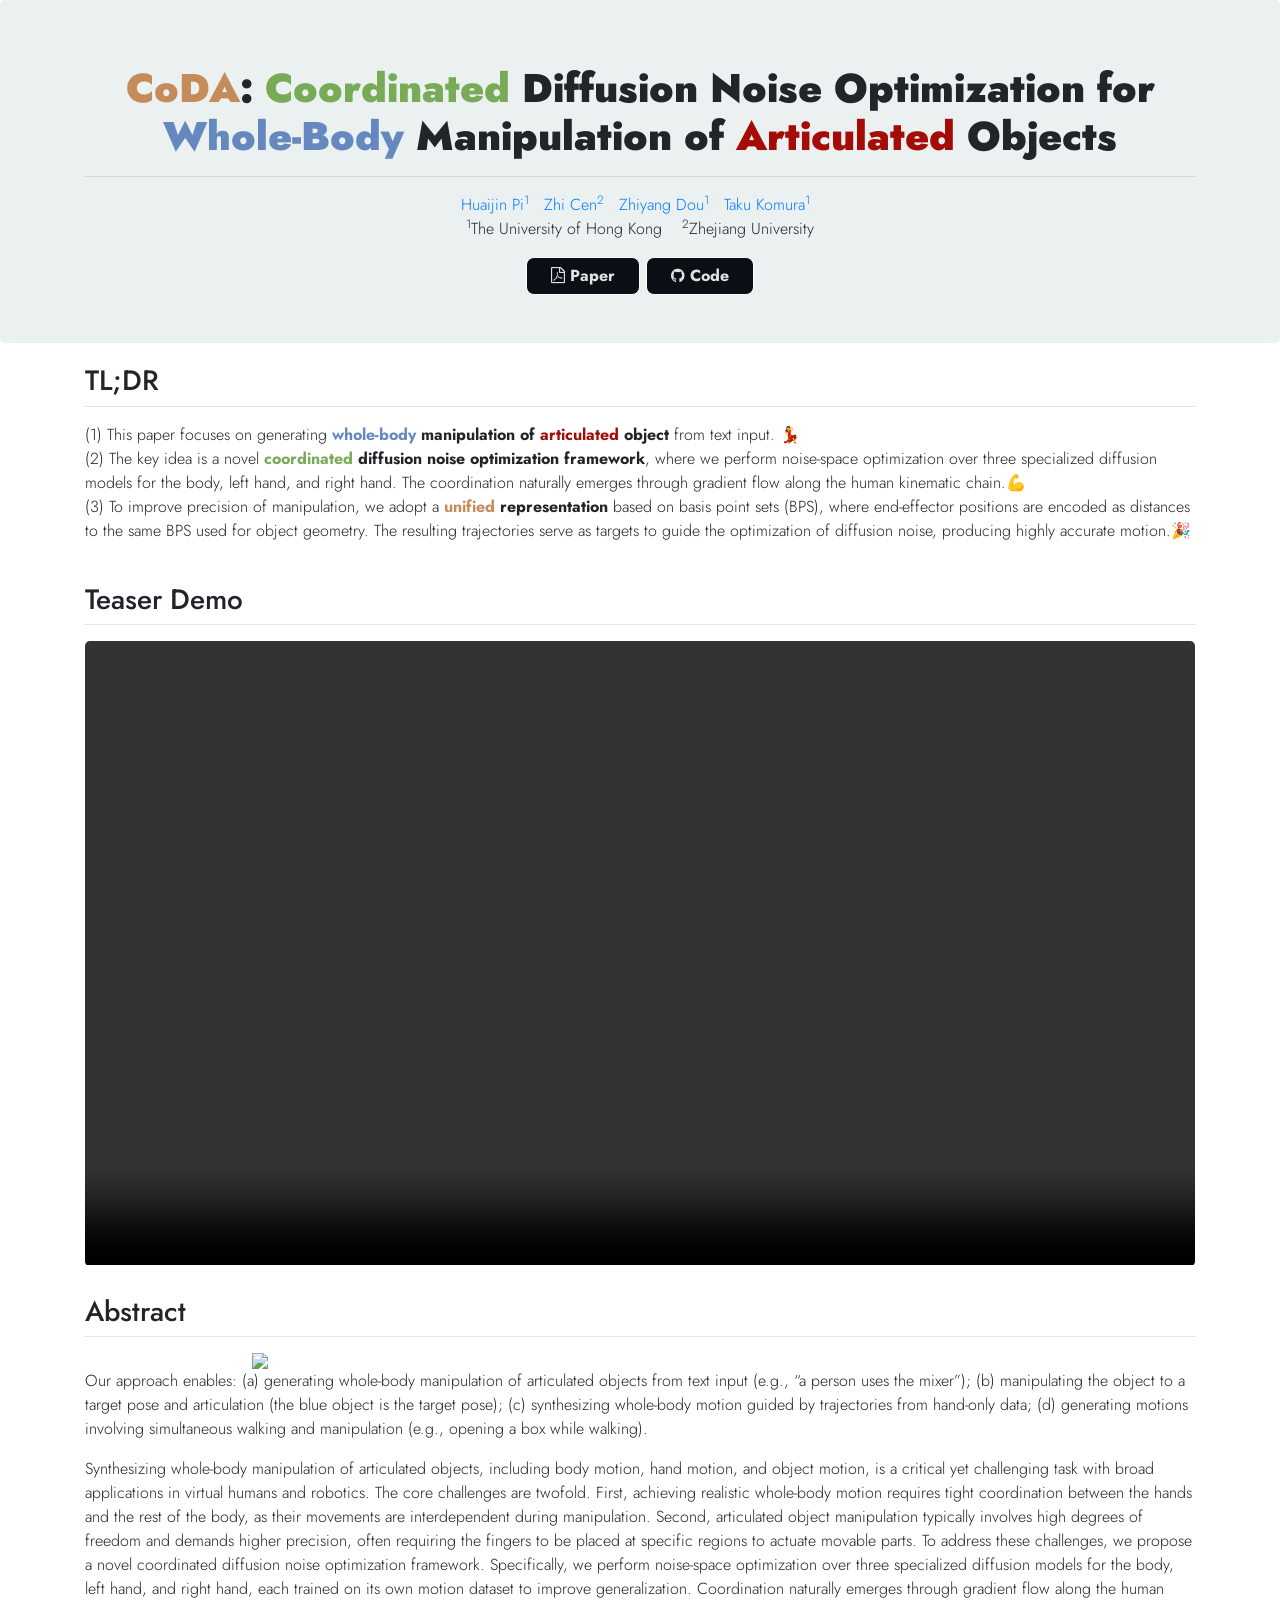
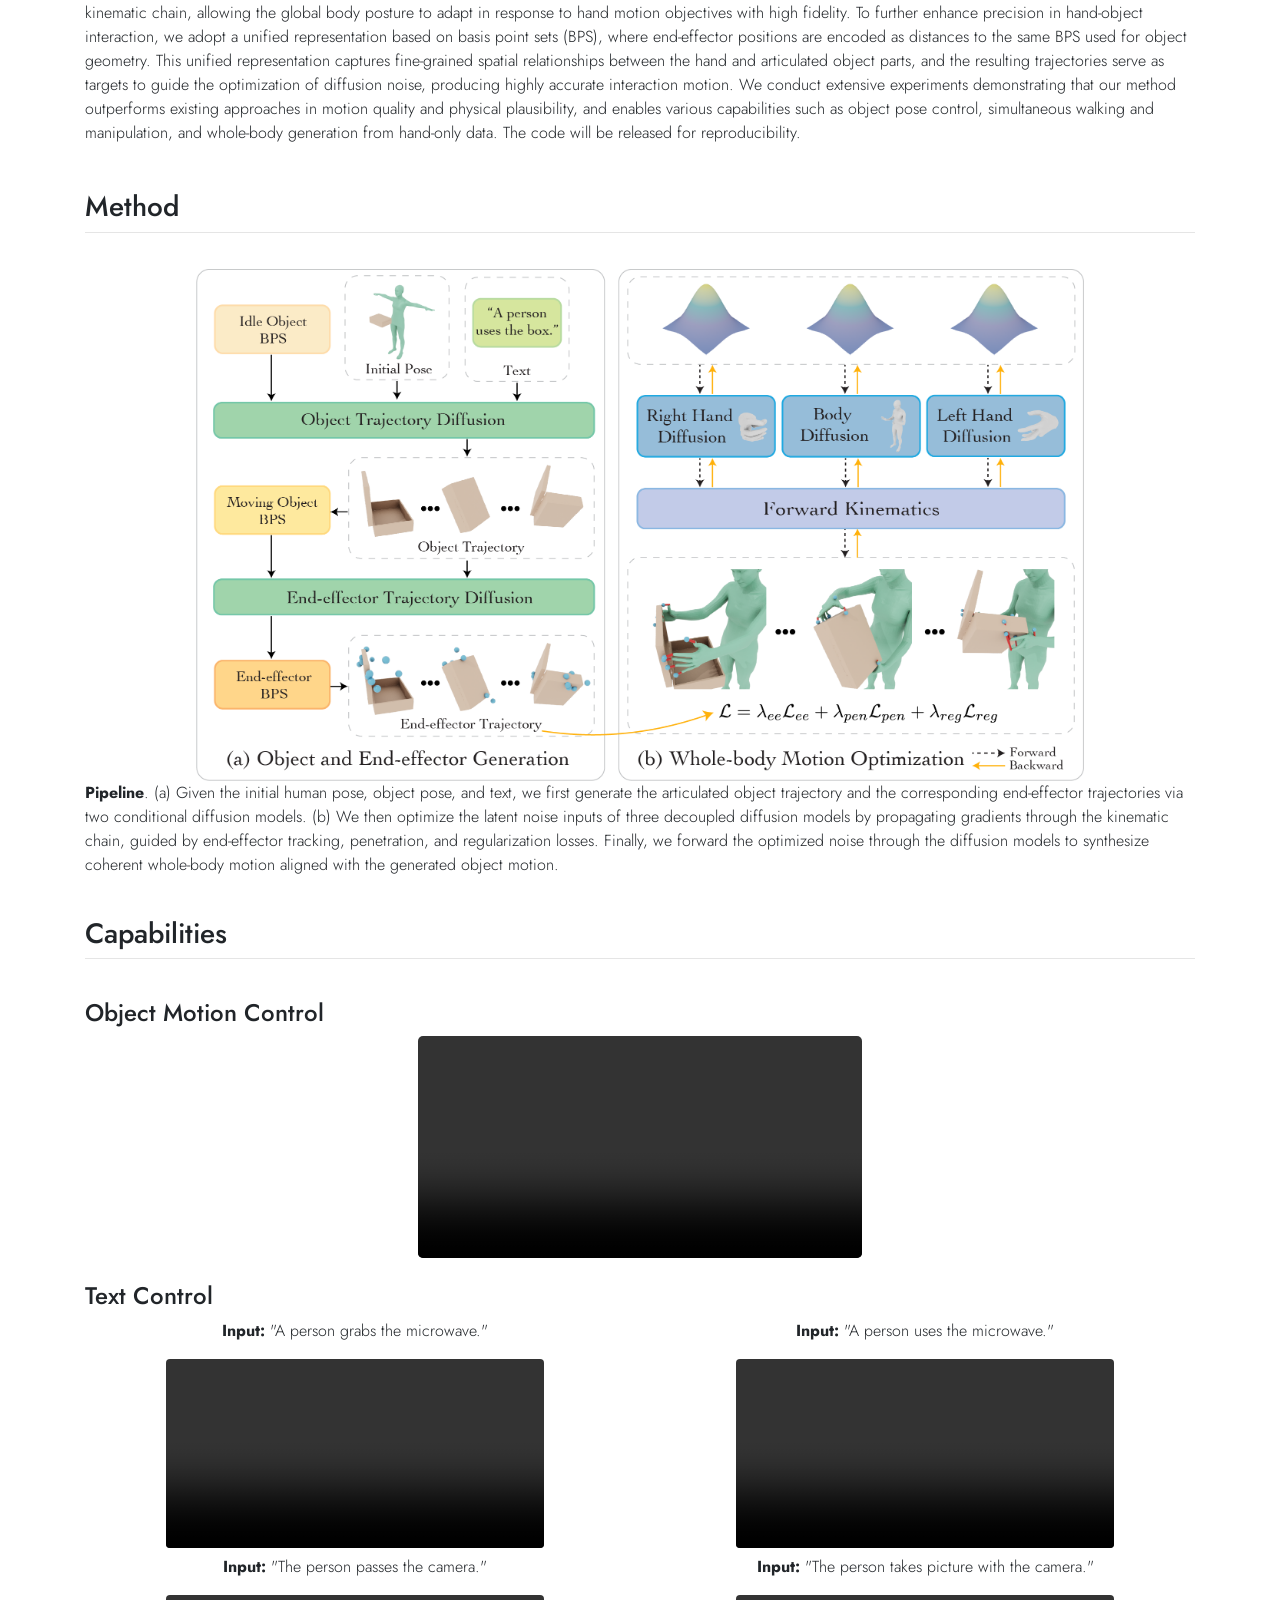
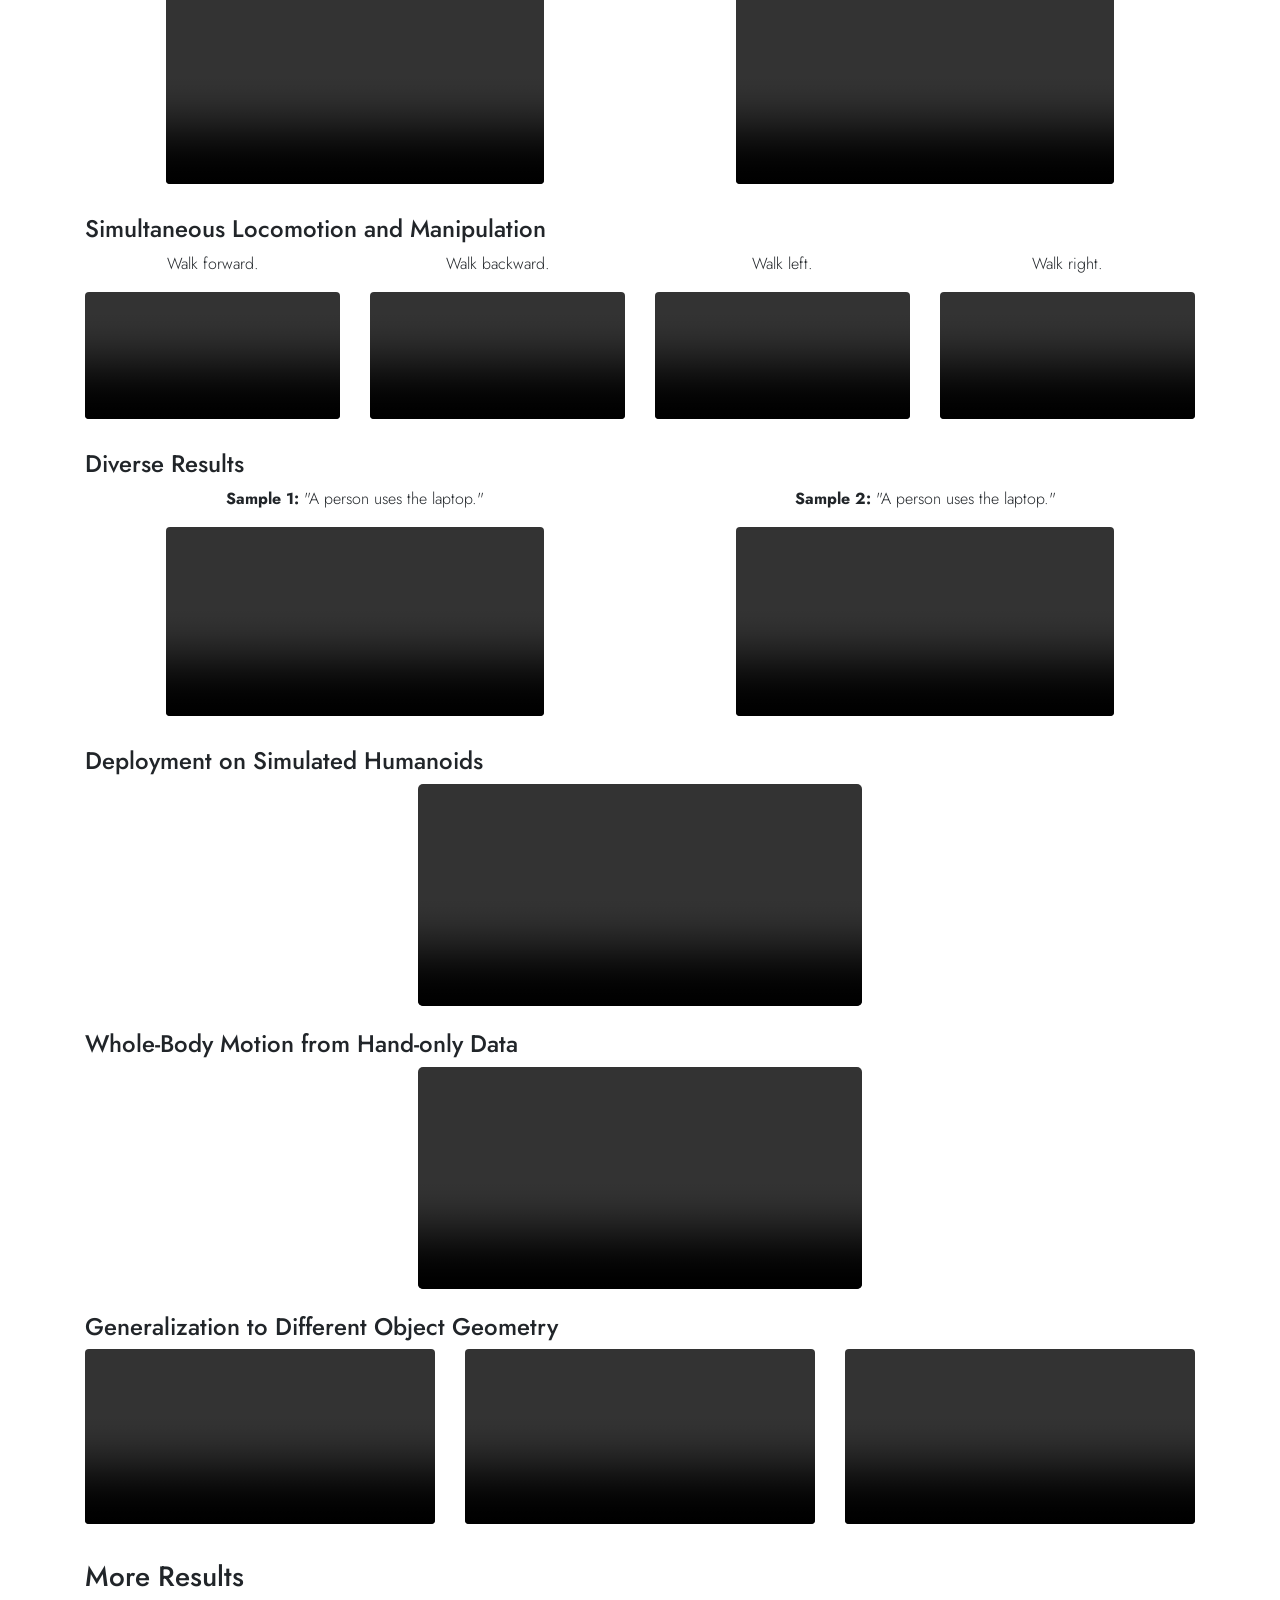
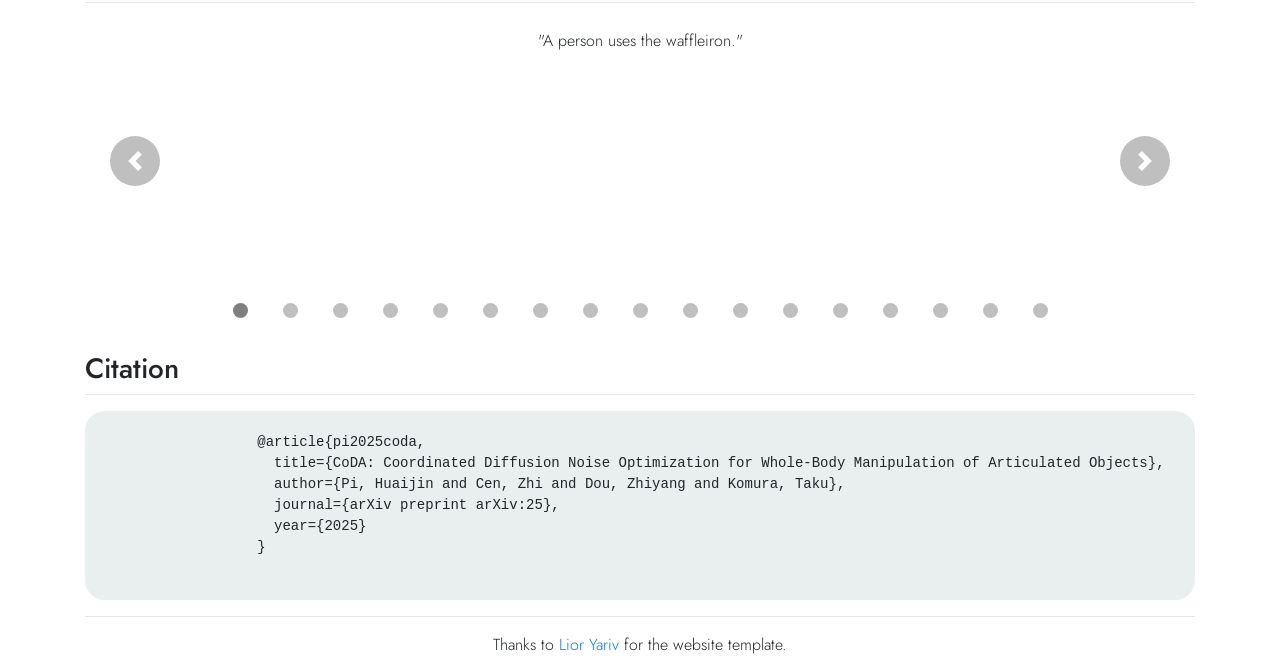
==== page/CoDA/index.html @ 2f81bd53 "update coda" ====
<!DOCTYPE html>

<html lang="en">

<head>
    <meta content="CoDA" name="title" />
    <meta content="This paper generates whole-body manipulation of articulated objects."
        name="description" />
    <meta content="text/html; charset=utf-8" http-equiv="Content-Type" />
    <meta content="English" name="language" />
    <meta content="Huaijin Pi" name="author" />
    <title>CoDA</title>
    <!-- Bootstrap -->
    <!-- <script src="js/video_comparison.js"></script> -->
    <script src="js/jquery-3.4.1.min.js"></script>
    <script src="js/bootstrap-4.4.1.js"></script>

    <link href="css/bootstrap-4.4.1.css" rel="stylesheet" />
    <link href="https://cdn.jsdelivr.net/gh/jpswalsh/academicons@1/css/academicons.min.css" rel="stylesheet" />
    <link href="https://cdnjs.cloudflare.com/ajax/libs/font-awesome/4.7.0/css/font-awesome.min.css" rel="stylesheet">
    <link href="https://fonts.googleapis.com/css2?family=Jost:wght@300;400;500;700;800;900&amp;display=swap"
        rel="stylesheet" />
    <link href="https://cdn.jsdelivr.net/npm/katex@0.13.18/dist/katex.min.css" rel="stylesheet" />
    <!-- <link href="img/favicon.svg" rel="icon" sizes="any" type="image/svg+xml" /> -->

    <script src="https://cdn.jsdelivr.net/npm/katex@0.13.18/dist/katex.min.js"></script>
    <script src="https://cdn.jsdelivr.net/npm/katex@0.13.18/dist/contrib/auto-render.min.js"></script>

    <style>
        code {
            white-space: pre-wrap;
        }

        body {
            font-family: 'Jost';
        }

        b {
            font-weight: black;
        }

        strong {
            font-weight: bold;
        }

        section>h5 {
            padding-bottom: 30px;
        }

        .col-12>h3 {
            padding-top: 5px;
        }

        .results-section {
            padding-bottom: 30px;
        }

        .carousel-control-prev,
        .carousel-control-next {
            background-color: rgba(0, 0, 0, 0.5);
            border-radius: 50%;
            width: 50px;
            height: 50px;
            display: flex;
            align-items: center;
            justify-content: center;
            position: absolute;
            top: 50%;
            transform: translateY(-50%);
        }

        .carousel-control-prev {
            left: 25px;
        }

        .carousel-control-next {
            right: 25px;
        }

        .carousel-indicators {
            display: flex;
            align-items: center;
            justify-content: center;
            position: absolute;
            bottom: 0%;
            left: 90%;

            /* Adjust vertical position */
            text-align: center;
            /* Center the content horizontally */
            margin: 0;
            padding: 0;
            list-style: none;
        }

        .carousel-indicators li {
            background-color: transparent;
            /* Hide the default Bootstrap indicators */
            border: none;
            /* Remove border */
            margin: 0 25px;
            display: inline-block;
        }

        .indicator-dot {
            display: inline-block;
            width: 15px;
            height: 15px;
            text-indent: -999px;
            border: none;
            border-radius: 10px;
            background-color: rgba(0, 0, 0, 0.5);
        }

        .row.sm-gutters {
            margin-right: 5px;
            margin-left: 5px;
            margin-top: 5px;
            margin-bottom: 5px;
        }

        .row.sm-gutters>.col-md-4 {
            padding-right: 5px;
            padding-left: 5px;
            padding-top: 5px;
            padding-bottom: 5px;
        }

        .row.sm-gutters>.col-md-6 {
            padding-right: 5px;
            padding-left: 5px;
            padding-top: 5px;
            padding-bottom: 5px;
        }

        .row.sm-gutters>.col-md-12 {
            padding-top: 5px;
            padding-bottom: 5px;
            padding-right: 5px;
            padding-left: 5px;
        }

        .renbody-zoom-container {
            width: 80%;
            /* Or whatever size you want */
            aspect-ratio: 0.75;
            /* Or whatever size you want */
            overflow: hidden;
            /* Hide the parts of the video outside the container */
            object-fit: cover;
            /* Make sure the video covers the container without stretching */
            object-position: center;
            /* Center the video */
            border-radius: 5px;
        }

        .mobile-zoom-container {
            width: 100%;
            /* Or whatever size you want */
            aspect-ratio: 0.75;
            /* Or whatever size you want */
            overflow: hidden;
            /* Hide the parts of the video outside the container */
            object-fit: cover;
            /* Make sure the video covers the container without stretching */
            object-position: center;
            /* Center the video */
            border-radius: 5px;
            margin: 5px
        }

        .video-zoom-container {
            overflow: hidden;
            /* Hide the parts of the video outside the container */
            object-fit: cover;
            /* Make sure the video covers the container without stretching */
            object-position: center;
            border-radius: 5px;
            margin: 5px;
        }

        .zoom-element {
            transition: transform 0.2s ease-in-out;
        }

        .zoom-element:hover {
            transform: scale(1.);
        }

        .nhr-zoom {
            transform: scale(1.45);
        }

        .renbody-zoom {
            transform: scale(1.65) translateY(2%);
            border-radius: 5px;
        }

        .mobile-zoom {
            transform: scale(1.65);
            border-radius: 5px;
        }

        .zjumocap-zoom {
            transform: scale(1.3);
        }

        video {
            border-radius: 5px;
            padding: 0px;
            margin: 0px;
        }

        .comparison-canvas {
            padding: 0px;
            margin: 0px;
            border-radius: 5px;
        }

        .a16x9 {
            aspect-ratio: 16/9;
        }

        .a4x3 {
            aspect-ratio: 1352/1014;
        }

        .a1x1 {
            aspect-ratio: 1;
        }

        .a16x9demo {
            aspect-ratio: 3.05;
        }

        .a4x3demo {
            aspect-ratio: 2.0;
        }

        .a1x1demo {
            aspect-ratio: 1600/1672;
        }
    </style>
    <script>



    </script>
    </link>
</head>

<body>
    <!-- cover -->
    <section>
        <div class="jumbotron text-center mt-0">
            <div class="container">
                <div class="row">
                    <div class="col-12">
                        <h1 style="font-weight: bold">
                            <b>
                                <!-- <br> -->
                                <span style="color: #c68b5b">CoDA</span>:
                                <span style="color: #78aa58">Coordinated</span> Diffusion Noise Optimization for
                                <br>
                                <span style="color: #6589bf">Whole-Body</span> Manipulation of 
                                <span style="color:#a50c07">Articulated</span> Objects
                            </b>
                        </h1>
                        <!-- <h4 style="color:#5a6268;">Arxiv 2024</h4> -->
                        <hr>
                        <a href="https://phj128.github.io" target="_blank">Huaijin Pi<sup>1</sup> </a> 
                        <a href="https://anitacen.github.io/" target="_blank">Zhi Cen<sup>2</sup> </a> 
                        <a href="https://frank-zy-dou.github.io/" target="_blank">Zhiyang Dou<sup>1</sup> </a> 
                        <a href="https://i.cs.hku.hk/~taku" target="_blank">Taku Komura<sup>1</sup> </a> 
                        </a>
                        <p>
                            <sup>1</sup>The University of Hong Kong   
                            <sup>2</sup>Zhejiang University
                        </p>
                        <div class="row justify-content-center">
                            <div class="column">
                                <p class="mb-5">
                                    <a class="btn btn-large btn-light" href=""
                                        role="button" target="_blank">
                                        <i class="fa fa-file-pdf-o"></i>
                                        <b>Paper</b>
                                    </a>
                                </p>
                            </div>
                            <div class="column">
                                <p class="mb-5">
                                    <a class="btn btn-large btn-light" href="https://github.com/phj128/CoDA"
                                        role="button" target="_blank">
                                        <i class="fa fa-github"></i>
                                        <b>Code</b>
                                    </a>
                                </p>
                            </div>
                        </div>
                    </div>
                </div>
            </div>
        </div>
    </section>

    <section>
        <div class="container">
          <div class="row">
            <div class="col-12">
              <h3>TL;DR</h3>
              <hr style="margin-top: 0px" />
              <p class="text-left">
                (1) This paper focuses on generating <strong><span style="color: #6589bf">whole-body</span> 
                    manipulation of <span style="color:#a50c07">articulated</span> object</strong> from text input. 💃 <br>
                (2) The key idea is a novel <strong>
                  <span style="color: #78aa58">coordinated</span> diffusion noise optimization framework</strong>,
                  where we perform noise-space optimization over three specialized diffusion models for the body, left hand, and right hand.
                The coordination naturally emerges through gradient flow along the human kinematic chain.💪<br>
                (3) To improve precision of manipulation, we adopt a <strong><span style="color: #c68b5b">unified</span> representation</strong> based on basis point sets (BPS), where end-effector positions are encoded as distances to the same BPS used for object geometry. 
                The resulting trajectories serve as targets to guide the optimization of diffusion noise, producing highly accurate motion.🎉
              </p>
            </div>
          </div>
        </div>
      </section>

    <section>
        <div class="container">
            <div class="row mt-4">
                <div class="col-md-12">
                    <h3>Teaser Demo</h3>
                    <hr style="margin-top: 0px" />
                    <div class="embed-responsive embed-responsive-16by9">
                        <video width="60%" controls="controls" autoplay muted loop>
                            <source src="video/teaser.mp4" type="video/mp4">
                        </video>
                    </div>
                </div>
            </div>
    </section>

    <section>
        <div class="container">
            <div class="row mt-4">
                <div class="col-12">
                    <h3>Abstract</h3>
                    <hr style="margin-top: 0px"/>
                    <img src="image/teaser_v2.png" width="70%" class="mx-auto d-block"/>
                         Our approach enables: (a) generating whole-body manipulation of articulated objects from text input (e.g., “a person uses the mixer”);
                        (b) manipulating the object to a target pose and articulation (the blue object is the target pose); (c) synthesizing whole-body motion guided by trajectories from hand-only data; 
                        (d) generating motions involving simultaneous walking and manipulation (e.g., opening a box while walking).
                    <p class="text-left mt-3">
                        Synthesizing whole-body manipulation of articulated objects, including body motion, hand motion, and object motion, is a critical yet challenging task with broad applications in virtual humans and robotics.
                        The core challenges are twofold.
                        First, achieving realistic whole-body motion requires tight coordination between the hands and the rest of the body, as their movements are interdependent during manipulation. 
                        Second, articulated object manipulation typically involves high degrees of freedom and demands higher precision, often requiring the fingers to be placed at specific regions to actuate movable parts.
                        To address these challenges, we propose a novel coordinated diffusion noise optimization framework.
                        Specifically, we perform noise-space optimization over three specialized diffusion models for the body, left hand, and right hand, each trained on its own motion dataset to improve generalization.
                        Coordination naturally emerges through gradient flow along the human kinematic chain, allowing the global body posture to adapt in response to hand motion objectives with high fidelity.
                        To further enhance precision in hand-object interaction, we adopt a unified representation based on basis point sets (BPS), where end-effector positions are encoded as distances to the same BPS used for object geometry.
                        This unified representation captures fine-grained spatial relationships between the hand and articulated object parts, and the resulting trajectories serve as targets to guide the optimization of diffusion noise, producing highly accurate interaction motion.
                        We conduct extensive experiments demonstrating that our method outperforms existing approaches in motion quality and physical plausibility, and enables various capabilities such as object pose control, simultaneous walking and manipulation, and whole-body generation from hand-only data.
                        The code will be released for reproducibility.
                        <br>
                    </p>
                </div>
            </div>
        </div>
    </section> <p style="font-size: small;">
                  

    <section>
        <div class="container">
            <div class="row mt-4">
                <div class="col-12">
                    <h3>Method</h3>
                    <hr style="margin-top: 0px" />
                </div>
                <div class="col-12">
                    <div style="display: flex; justify-content: center;">
                        <img src="image/pipeline_v4.png" width="80%" />
                    </div>
                    <p>
                        <strong>Pipeline</strong>.
                        (a) Given the initial human pose, object pose, and text, we first generate the articulated object trajectory and the corresponding end-effector trajectories via two conditional diffusion models.
                        (b) We then optimize the latent noise inputs of three decoupled diffusion models by propagating gradients through the kinematic chain, guided by end-effector tracking, penetration, and regularization losses.
                        Finally, we forward the optimized noise through the diffusion models to synthesize coherent whole-body motion aligned with the generated object motion.
                    </p>
                </div>
            </div>
        </div>
    </section>

    <section>
        <div class="container">
            <div class="row mt-4">
                <div class="col-md-12">
                    <h3>Capabilities</h3>
                    <hr style="margin-top: 0px" />
                </div>
            </div>

            <!-- Capability 1 -->
            <div class="row mt-4">
                <div class="col-12">
                    <h4>Object Motion Control</h4>
                    <video class="mx-auto d-block" style="width: 40%;" controls="controls" autoplay muted loop>
                        <source src="video/keyframe.mp4" type="video/mp4">
                    </video>
                </div>
            </div>

            <!-- Capability 2 -->
            <div class="row mt-4">
                <div class="col-12">
                    <h4>Text Control</h4>
                </div>
            </div>
            <div class="row">
                <!-- Video 1 -->
                <div class="col-md-6 text-center">
                    <p><strong>Input:</strong> "A person grabs the microwave."</p>
                    <video class="rounded" style="width: 70%;" controls autoplay muted loop>
                        <source src="video/text_control/047.mp4" type="video/mp4">
                    </video>
                </div>
                <!-- Video 2 -->
                <div class="col-md-6 text-center">
                    <p><strong>Input:</strong> "A person uses the microwave."</p>
                    <video class="rounded" style="width: 70%;" controls autoplay muted loop>
                        <source src="video/text_control/099.mp4" type="video/mp4">
                    </video>
                </div>
            </div>

            <div class="row">
                <!-- Video 1 -->
                <div class="col-md-6 text-center">
                    <p><strong>Input:</strong> "The person passes the camera."</p>
                    <video class="rounded" style="width: 70%;" controls autoplay muted loop>
                        <source src="video/grab/021.mp4" type="video/mp4">
                    </video>
                </div>
                <!-- Video 2 -->
                <div class="col-md-6 text-center">
                    <p><strong>Input:</strong> "The person takes picture with the camera."</p>
                    <video class="rounded" style="width: 70%;" controls autoplay muted loop>
                        <source src="video/grab/024.mp4" type="video/mp4">
                    </video>
                </div>
            </div>

            <!-- Capability 3 -->
            <div class="row mt-4">
                <div class="col-12">
                    <h4>Simultaneous Locomotion and Manipulation</h4>
                </div>
            </div>
            <div class="row">
                <!-- Video 1 -->
                <div class="col-md-3 text-center">
                    <p> Walk forward.</p>
                    <video class="w-100 rounded" style="width: 40%;" controls autoplay muted loop>
                        <source src="video/walkobj/posz.mp4" type="video/mp4">
                    </video>
                </div>
                <!-- Video 2 -->
                <div class="col-md-3 text-center">
                    <p> Walk backward.</p>
                    <video class="w-100 rounded" style="width: 40%;" controls autoplay muted loop>
                        <source src="video/walkobj/negz.mp4" type="video/mp4">
                    </video>
                </div>
                <!-- Video 3 -->
                <div class="col-md-3 text-center">
                    <p> Walk left.</p>
                    <video class="w-100 rounded" style="width: 40%;" controls autoplay muted loop>
                        <source src="video/walkobj/posx.mp4" type="video/mp4">
                    </video>
                </div>
                <!-- Video 4 -->
                <div class="col-md-3 text-center">
                    <p> Walk right.</p>
                    <video class="w-100 rounded" style="width: 40%;" controls autoplay muted loop>
                        <source src="video/walkobj/negx.mp4" type="video/mp4">
                    </video>
                </div>
            </div>

            <!-- Capability 4 -->
            <div class="row mt-4">
                <div class="col-12">
                    <h4>Diverse Results</h4>
                </div>
            </div>
            <div class="row">
                <!-- Video 1 -->
                <div class="col-md-6 text-center">
                    <p><strong>Sample 1:</strong> "A person uses the laptop."</p>
                    <video class="rounded" style="width: 70%;" controls autoplay muted loop>
                        <source src="video/diverse/1.mp4" type="video/mp4">
                    </video>
                </div>
                <!-- Video 2 -->
                <div class="col-md-6 text-center">
                    <p><strong>Sample 2:</strong> "A person uses the laptop."</p>
                    <video class="rounded" style="width: 70%;" controls autoplay muted loop>
                        <source src="video/diverse/2.mp4" type="video/mp4">
                    </video>
                </div>
            </div>

            <!-- Capability 5 -->
            <div class="row mt-4">
                <div class="col-12">
                    <h4>Deployment on Simulated Humanoids</h4>
                    <video class="mx-auto d-block" style="width: 40%;" controls="controls" autoplay muted loop>
                        <source src="video/phys.mp4" type="video/mp4">
                    </video>
                </div>
            </div>

            <!-- Capability 5 -->
            <div class="row mt-4">
                <div class="col-12">
                    <h4>Whole-Body Motion from Hand-only Data</h4>
                    <video class="mx-auto d-block" style="width: 40%;" controls="controls" autoplay muted loop>
                        <source src="video/hot3d.mp4" type="video/mp4">
                    </video>
                </div>
            </div>
            
            <!-- Capability 6 -->
            <div class="row mt-4">
                <div class="col-12">
                    <h4>Generalization to Different Object Geometry</h4>
                </div>
            </div>
            <div class="row">
                <!-- Video 1 -->
                <div class="col-md-4 text-center">
                    <video class="w-100 rounded" style="width: 40%;" controls autoplay muted loop>
                        <source src="video/cams/000.mp4" type="video/mp4">
                    </video>
                </div>
                <!-- Video 2 -->
                <div class="col-md-4 text-center">
                    <video class="w-100 rounded" style="width: 40%;" controls autoplay muted loop>
                        <source src="video/cams/005.mp4" type="video/mp4">
                    </video>
                </div>
                <!-- Video 3 -->
                <div class="col-md-4 text-center">
                    <video class="w-100 rounded" style="width: 40%;" controls autoplay muted loop>
                        <source src="video/cams/016.mp4" type="video/mp4">
                    </video>
                </div>
            </div>
        </div>
        
    </section>

    <section>
        <div class="container">
            <div class="row">
                <div class="col-12">
                    <br>
                    <h3>More Results</h3>
                    <hr style="margin-top: 0px" />
                </div>
            </div>
        </div>
    </section>

    <section>
        <div class="container">
            <div class="row justify-content-center">
                <div class="col-md-12 text-center">
                    <div class="carousel slide" data-interval="10000" data-ride="carousel" id="bkgdCarousel">
                        <ol class="carousel-indicators">
                            <li class="active" data-slide-to="0" data-target="#bkgdCarousel">
                                <span class="indicator-dot"></span>
                            </li>
                            <li data-slide-to="1" data-target="#bkgdCarousel">
                                <span class="indicator-dot"></span>
                            </li>
                            <li data-slide-to="2" data-target="#bkgdCarousel">
                                <span class="indicator-dot"></span>
                            </li>
                            <li data-slide-to="3" data-target="#bkgdCarousel">
                                <span class="indicator-dot"></span>
                            </li>
                            <li data-slide-to="4" data-target="#bkgdCarousel">
                                <span class="indicator-dot"></span>
                            </li>
                            <li data-slide-to="5" data-target="#bkgdCarousel">
                                <span class="indicator-dot"></span>
                            </li>
                            <li data-slide-to="6" data-target="#bkgdCarousel">
                                <span class="indicator-dot"></span>
                            </li>
                            <li data-slide-to="7" data-target="#bkgdCarousel">
                                <span class="indicator-dot"></span>
                            </li>
                            <li data-slide-to="8" data-target="#bkgdCarousel">
                                <span class="indicator-dot"></span>
                            </li>
                            <li data-slide-to="9" data-target="#bkgdCarousel">
                                <span class="indicator-dot"></span>
                            </li>
                            <li data-slide-to="10" data-target="#bkgdCarousel">
                                <span class="indicator-dot"></span>
                            </li>
                            <li data-slide-to="11" data-target="#bkgdCarousel">
                                <span class="indicator-dot"></span>
                            </li>
                            <li data-slide-to="12" data-target="#bkgdCarousel">
                                <span class="indicator-dot"></span>
                            </li>
                            <li data-slide-to="13" data-target="#bkgdCarousel">
                                <span class="indicator-dot"></span>
                            </li>
                            <li data-slide-to="14" data-target="#bkgdCarousel">
                                <span class="indicator-dot"></span>
                            </li>
                            <li data-slide-to="15" data-target="#bkgdCarousel">
                                <span class="indicator-dot"></span>
                            </li>
                            <li data-slide-to="16" data-target="#bkgdCarousel">
                                <span class="indicator-dot"></span>
                            </li>
                        </ol>
                        <div class="carousel-inner">
                            <div class="carousel-item active">
                                <div class="row sm-gutters">
                                    <div class="col-md-12">
                                        <p>"A person uses the waffleiron." 
                                        </p>
                                        <video style="width: 40%;" autoplay muted loop>
                                            <source src="video/ours/032.mp4" type="video/mp4">
                                        </video>
                                    </div>
                                </div>
                            </div>
                            <div class="carousel-item">
                                <div class="row sm-gutters">
                                    <div class="col-md-12">
                                        <p>
                                            "A person uses the notebook."
                                        </p>
                                        <video style="width: 40%;" autoplay muted loop>
                                            <source src="video/ours/003.mp4" type="video/mp4">
                                        </video>
                                    </div>
                                </div>
                            </div>
                            <div class="carousel-item">
                                <div class="row sm-gutters">
                                    <div class="col-md-12">
                                        <p>
                                            "A person uses the laptop." 
                                        </p>
                                        <video style="width: 40%;" autoplay muted loop>
                                            <source src="video/ours/096.mp4" type="video/mp4">
                                        </video>
                                    </div>
                                </div>
                            </div>
                            <div class="carousel-item">
                                <div class="row sm-gutters">
                                    <div class="col-md-12">
                                        <p>
                                            "A person grabs the mixer." 
                                        </p>
                                        <video style="width: 40%;" autoplay muted loop>
                                            <source src="video/ours/084.mp4" type="video/mp4">
                                        </video>
                                    </div>
                                </div>
                            </div>
                            <div class="carousel-item">
                                <div class="row sm-gutters">
                                    <div class="col-md-12">
                                        <p>
                                            "A person uses the espressomachine."
                                            
                                        </p>
                                        <video style="width: 40%;" autoplay muted loop>
                                            <source src="video/ours/075.mp4" type="video/mp4">
                                        </video>
                                    </div>
                                </div>
                            </div>
                            <div class="carousel-item">
                                <div class="row sm-gutters">
                                    <div class="col-md-12">
                                        <p>
                                            "A person grabs the espressomachine."
                                            
                                        </p>
                                        <video style="width: 40%;" autoplay muted loop>
                                            <source src="video/ours/058.mp4" type="video/mp4">
                                        </video>
                                    </div>
                                </div>
                            </div>
                            <div class="carousel-item">
                                <div class="row sm-gutters">
                                    <div class="col-md-12">
                                        <p>
                                            "A person grabs the phone." 
                                            
                                        </p>
                                        <video style="width: 40%;" autoplay muted loop>
                                            <source src="video/ours/007.mp4" type="video/mp4">
                                        </video>
                                    </div>
                                </div>
                            </div>
                            <div class="carousel-item">
                                <div class="row sm-gutters">
                                    <div class="col-md-12">
                                        <p>
                                            "A person uses the box."
                                            
                                        </p>
                                        <video style="width: 40%;" autoplay muted loop>
                                            <source src="video/ours/102.mp4" type="video/mp4">
                                        </video>
                                    </div>
                                </div>
                            </div>
                            <div class="carousel-item">
                                <div class="row sm-gutters">
                                    <div class="col-md-12">
                                        <p>
                                            "A person grabs the notebook." 
                                            
                                        </p>
                                        <video style="width: 40%;" autoplay muted loop>
                                            <source src="video/ours/062.mp4" type="video/mp4">
                                        </video>
                                    </div>
                                </div>
                            </div>
                            <div class="carousel-item">
                                <div class="row sm-gutters">
                                    <div class="col-md-12">
                                        <p>
                                            "A person uses the microwave."
                                         
                                        </p>
                                        <video style="width: 40%;" autoplay muted loop>
                                            <source src="video/ours/116.mp4" type="video/mp4">
                                        </video>
                                    </div>
                                </div>
                            </div>
                            <div class="carousel-item">
                                <div class="row sm-gutters">
                                    <div class="col-md-12">
                                        <p>
                                            "A person uses the phone." 
                                        </p>
                                        <video style="width: 40%;" autoplay muted loop>
                                            <source src="video/ours/027.mp4" type="video/mp4">
                                        </video>
                                    </div>
                                </div>
                            </div>
                            <div class="carousel-item">
                                <div class="row sm-gutters">
                                    <div class="col-md-12">
                                        <p>
                                            "A person uses the scissors."
                                        </p>
                                        <video style="width: 40%;" autoplay muted loop>
                                            <source src="video/ours/108.mp4" type="video/mp4">
                                        </video>
                                    </div>
                                </div>
                            </div>
                            <div class="carousel-item">
                                <div class="row sm-gutters">
                                    <div class="col-md-12">
                                        <p>
                                            "A person uses the capsulemachine." 
                                        </p>
                                        <video style="width: 40%;" autoplay muted loop>
                                            <source src="video/ours/112.mp4" type="video/mp4">
                                        </video>
                                    </div>
                                </div>
                            </div>
                            <div class="carousel-item">
                                <div class="row sm-gutters">
                                    <div class="col-md-12">
                                        <p>
                                            "A person grabs the laptop." 
                                        </p>
                                        <video style="width: 40%;" autoplay muted loop>
                                            <source src="video/ours/061.mp4" type="video/mp4">
                                        </video>
                                    </div>
                                </div>
                            </div>
                            <div class="carousel-item">
                                <div class="row sm-gutters">
                                    <div class="col-md-12">
                                        <p>
                                            "A person grabs the waffleiron."
                                        </p>
                                        <video style="width: 40%;" autoplay muted loop>
                                            <source src="video/ours/070.mp4" type="video/mp4">
                                        </video>
                                    </div>
                                </div>
                            </div>
                            <div class="carousel-item">
                                <div class="row sm-gutters">
                                    <div class="col-md-12">
                                        <p>
                                            "A person uses the mixer." 
                                        </p>
                                        <video style="width: 40%;" autoplay muted loop>
                                            <source src="video/ours/024.mp4" type="video/mp4">
                                        </video>
                                    </div>
                                </div>
                            </div>
                            <div class="carousel-item">
                                <div class="row sm-gutters">
                                    <div class="col-md-12">
                                        <p>
                                            "A person uses the ketchup."
                                        </p>
                                        <video style="width: 40%;" autoplay muted loop>
                                            <source src="video/ours/122.mp4" type="video/mp4">
                                        </video>
                                    </div>
                                </div>
                            </div>
                        </div>
                        <a class="carousel-control-prev" data-slide="prev" href="#bkgdCarousel" role="button">
                            <span aria-hidden="true" class="carousel-control-prev-icon"></span>
                            <span class="sr-only">Previous</span>
                        </a>
                        <a class="carousel-control-next" data-slide="next" href="#bkgdCarousel" role="button">
                            <span aria-hidden="true" class="carousel-control-next-icon"></span>
                            <span class="sr-only">Next</span>
                        </a>
                    </div>
                </div>
            </div>
        </div>
    </section>



    <!-- citing -->
    <div class="container">
        <div class="row">
            <div class="col-md-12">
                </br>
                </br>
                <h3>Citation</h3>
                <hr style="margin-top: 0px" />
                <pre style="background-color: #e9eeef; padding: 1.5em 1.5em; border-radius: 20px">
                  <code>@article{pi2025coda,
                    title={CoDA: Coordinated Diffusion Noise Optimization for Whole-Body Manipulation of Articulated Objects},
                    author={Pi, Huaijin and Cen, Zhi and Dou, Zhiyang and Komura, Taku},
                    journal={arXiv preprint arXiv:25},
                    year={2025}
                  }</code>
                </pre>
                <hr />
            </div>
        </div>
    </div>

    <footer class="text-center" style="margin-bottom: 10px">
        Thanks to
        <a href="https://lioryariv.github.io/" target="_blank">Lior Yariv</a>
        for the website template.
    </footer>

</body>

</html>
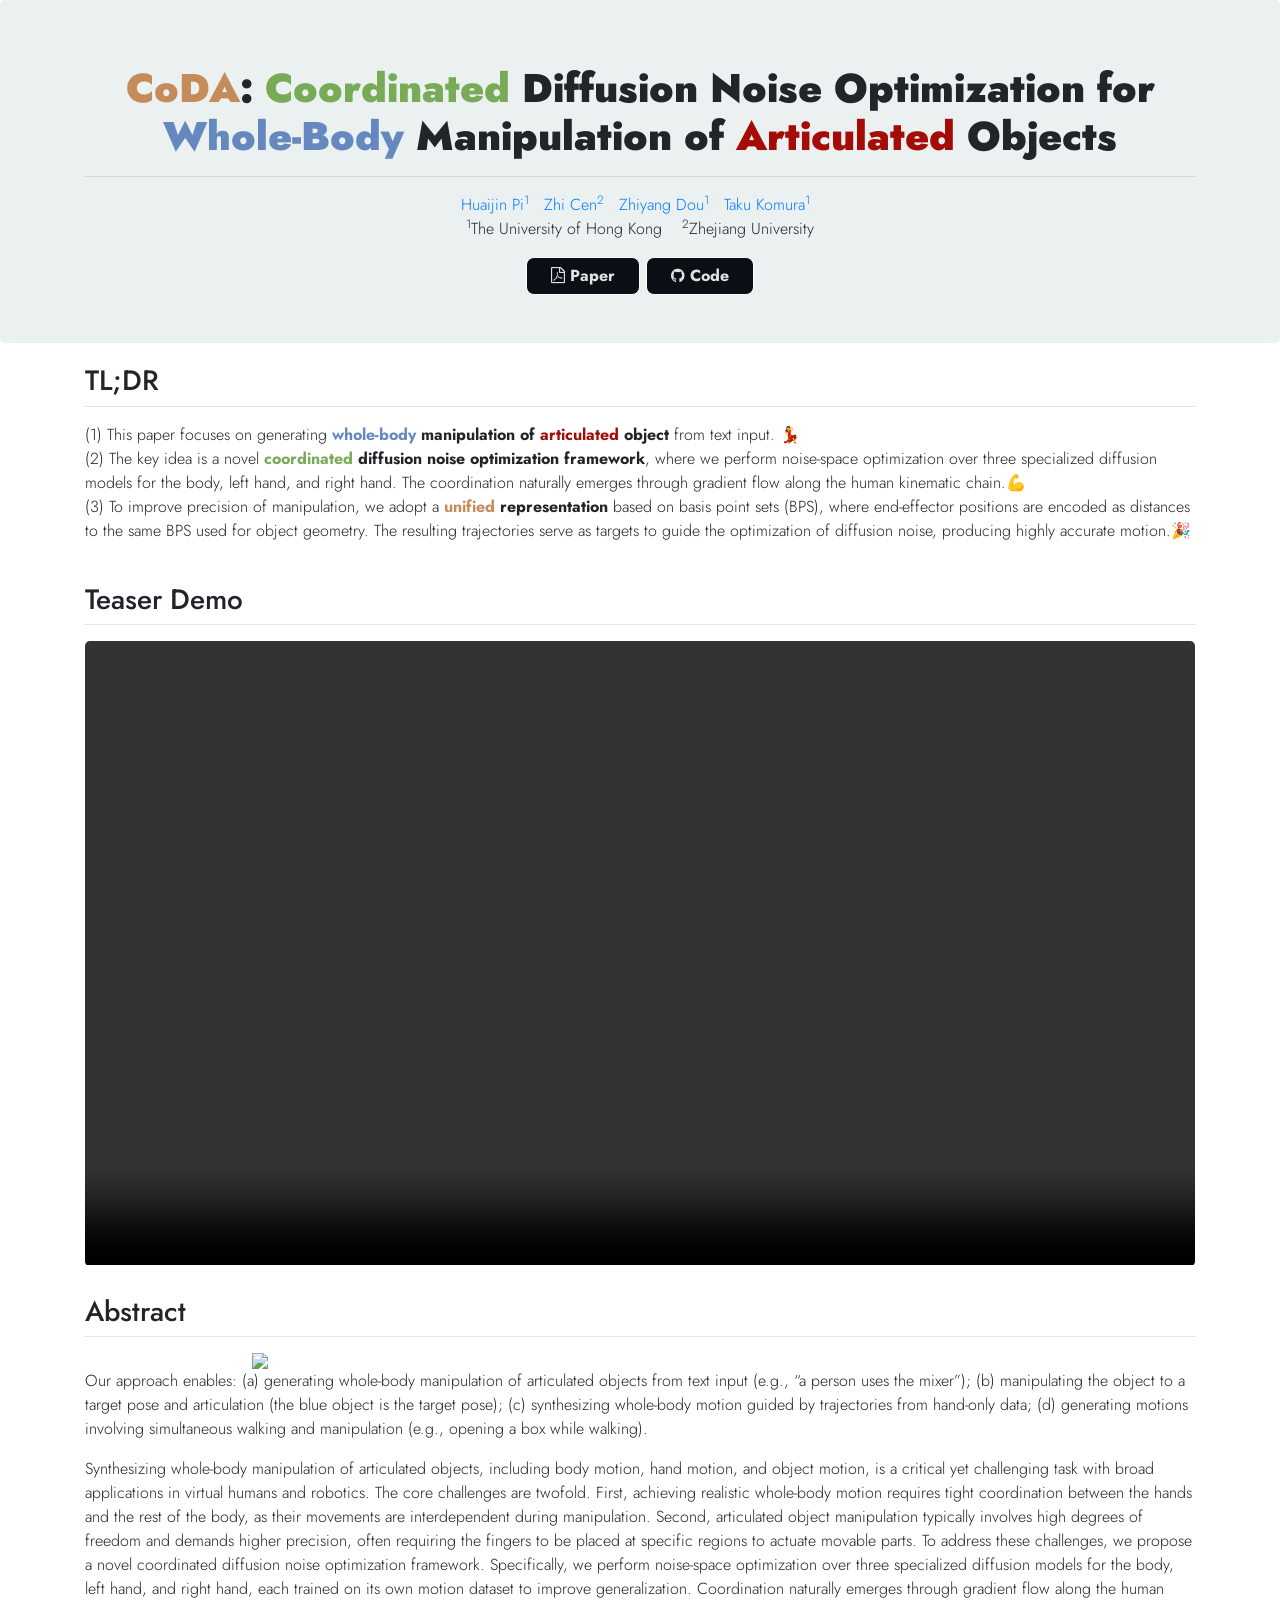
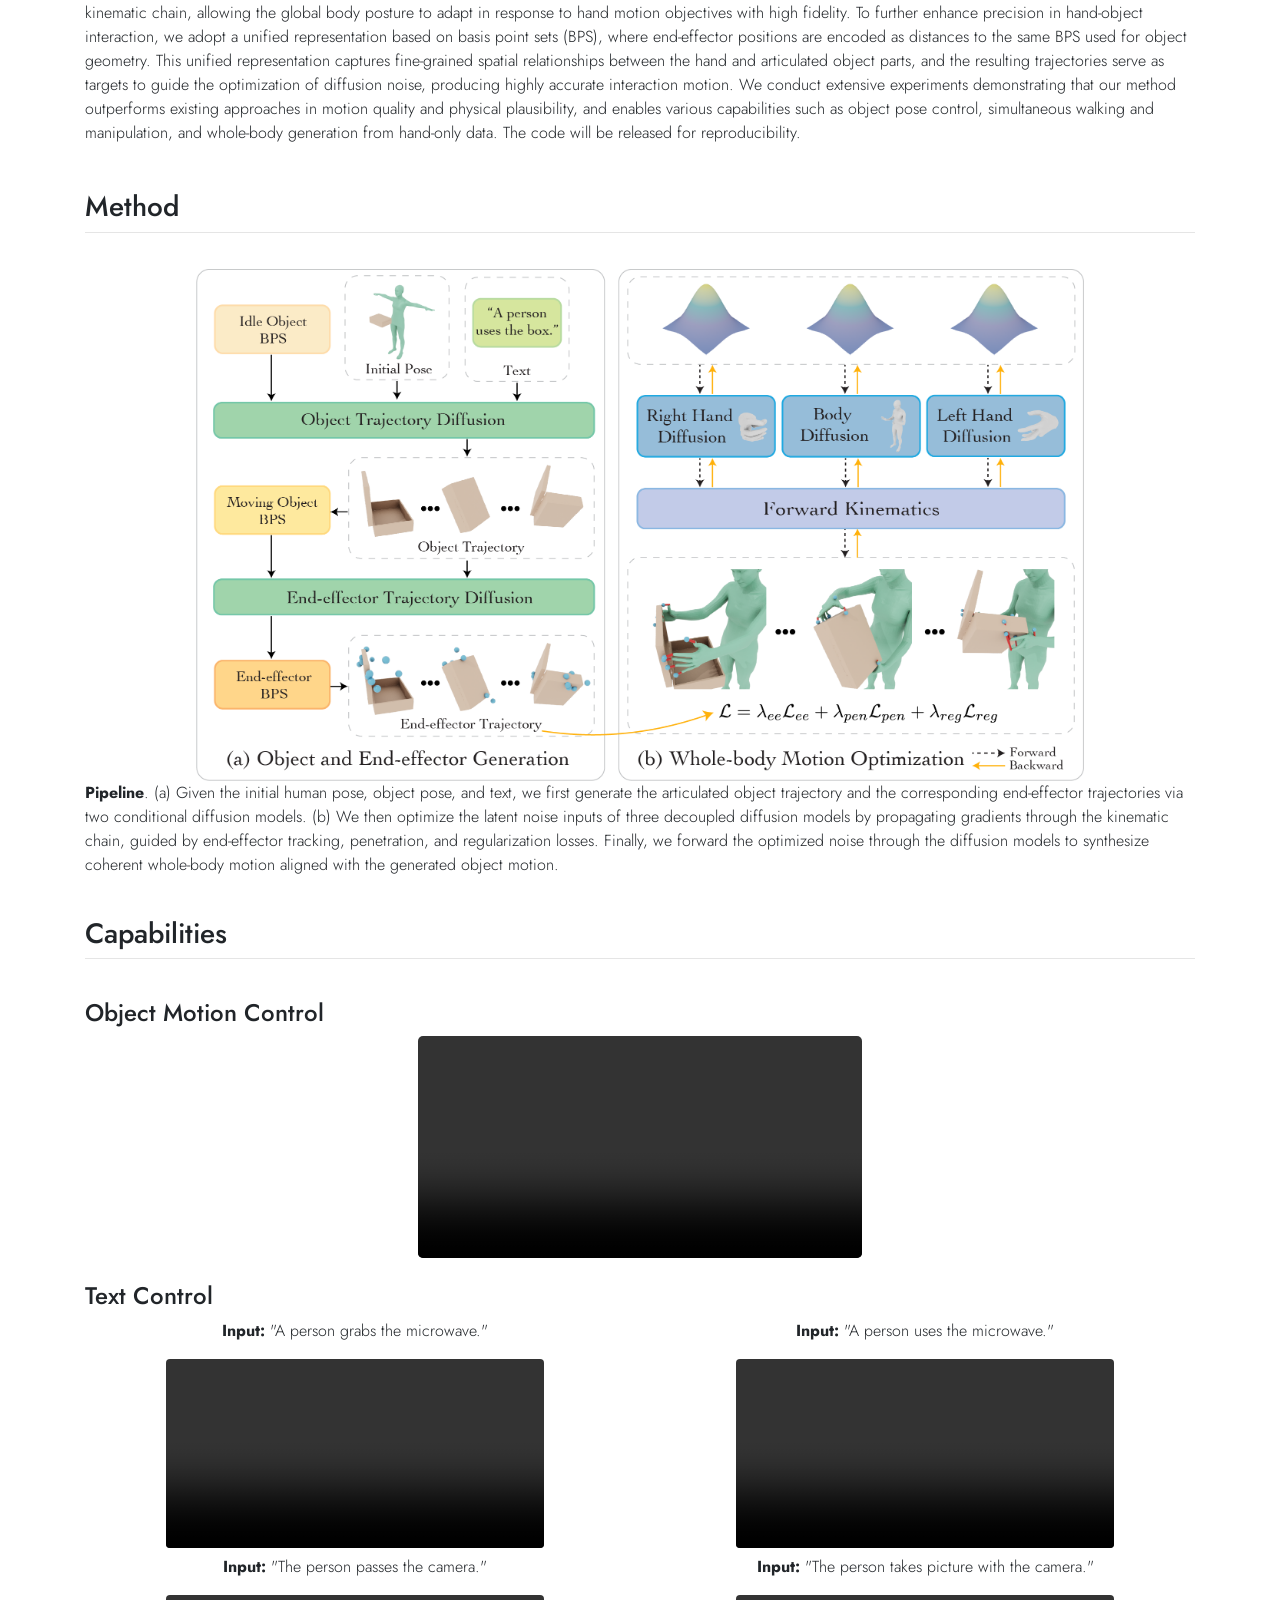
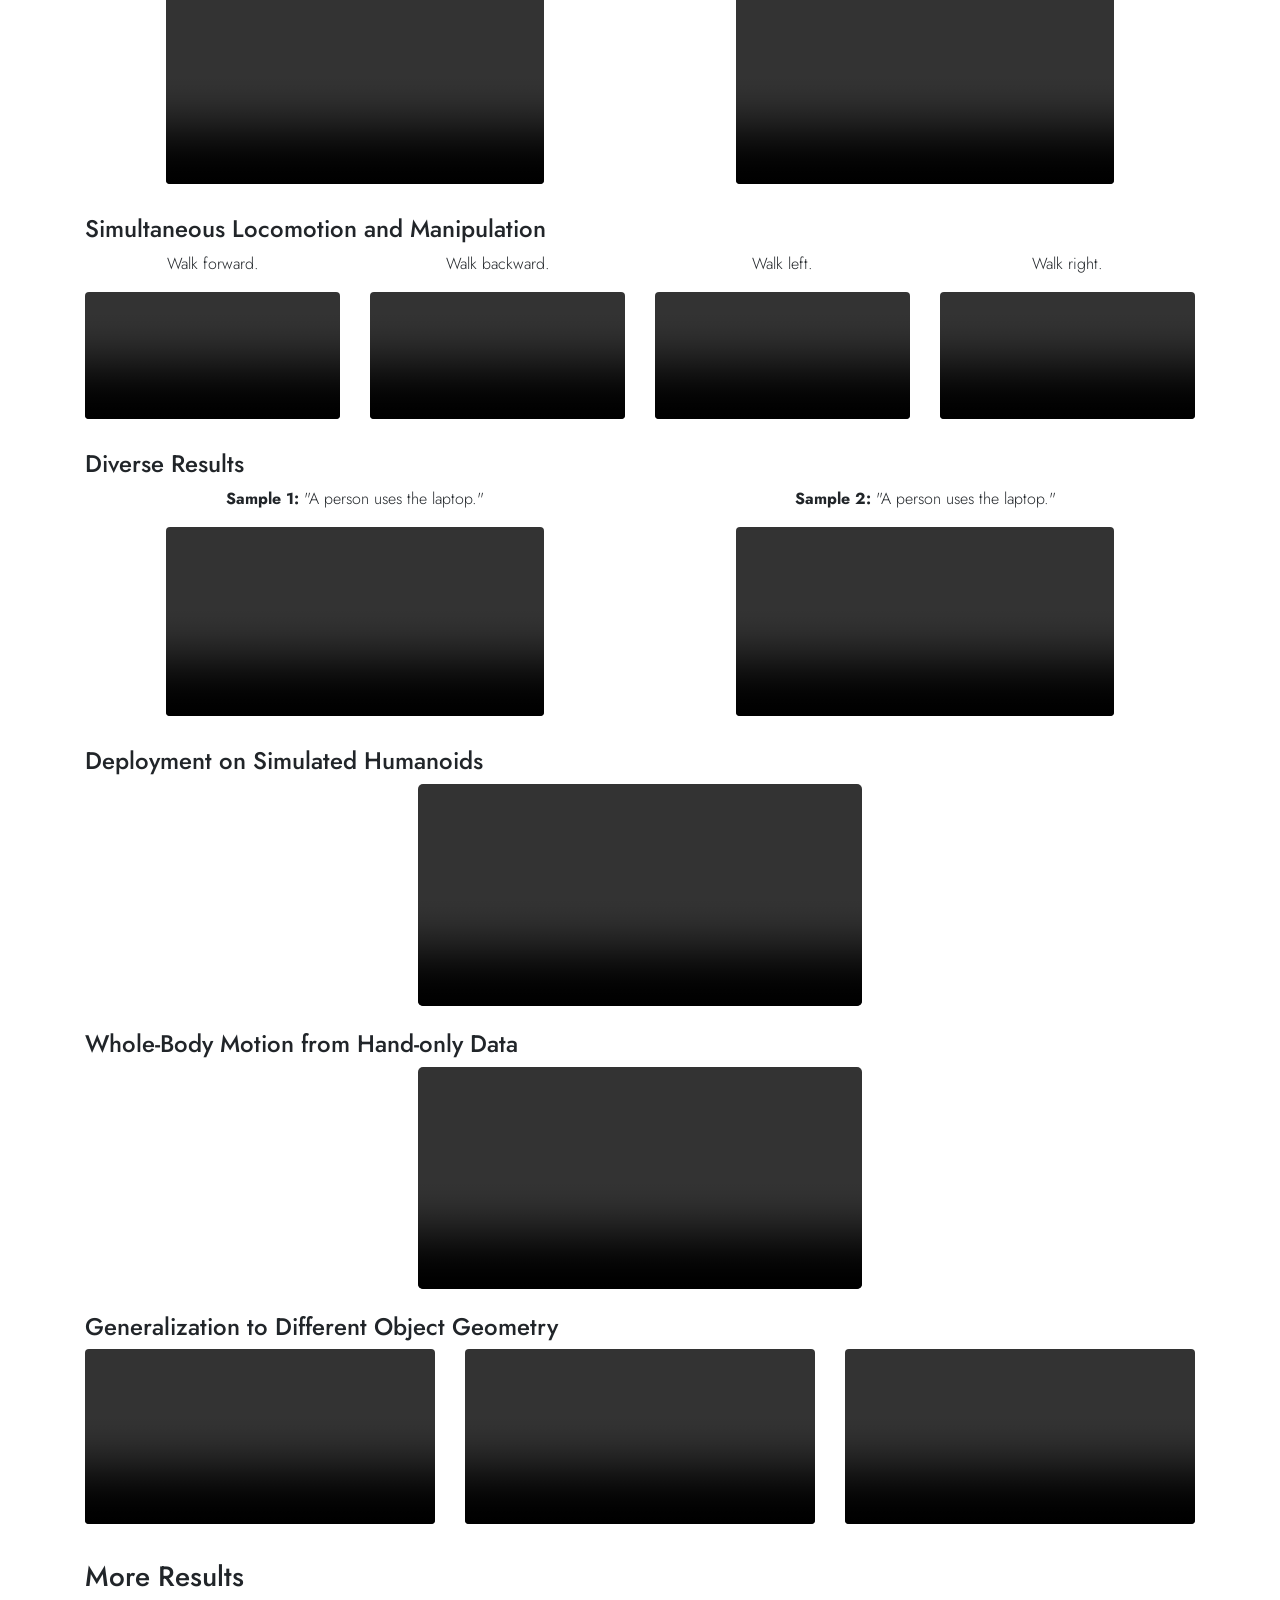
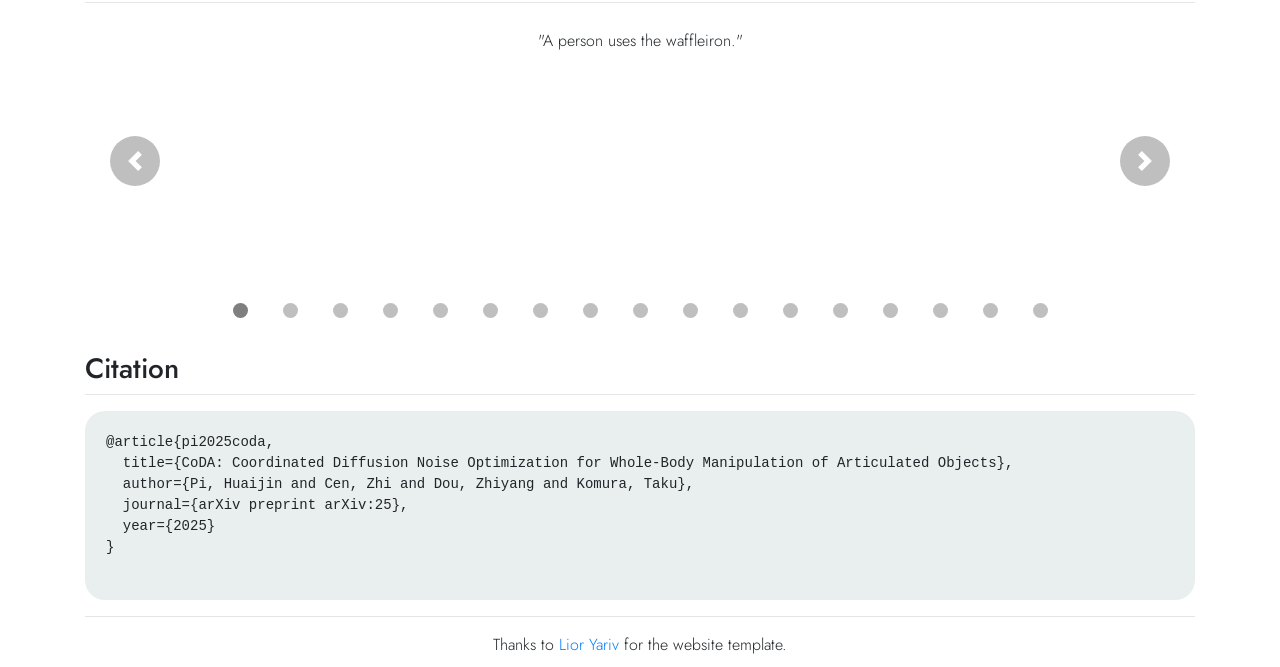
==== commit 5d40f624: "update coda" ====
--- a/page/CoDA/index.html
+++ b/page/CoDA/index.html
@@ -866,12 +866,12 @@
                 <h3>Citation</h3>
                 <hr style="margin-top: 0px" />
                 <pre style="background-color: #e9eeef; padding: 1.5em 1.5em; border-radius: 20px">
-                  <code>@article{pi2025coda,
-                    title={CoDA: Coordinated Diffusion Noise Optimization for Whole-Body Manipulation of Articulated Objects},
-                    author={Pi, Huaijin and Cen, Zhi and Dou, Zhiyang and Komura, Taku},
-                    journal={arXiv preprint arXiv:25},
-                    year={2025}
-                  }</code>
+<code>@article{pi2025coda,
+  title={CoDA: Coordinated Diffusion Noise Optimization for Whole-Body Manipulation of Articulated Objects},
+  author={Pi, Huaijin and Cen, Zhi and Dou, Zhiyang and Komura, Taku},
+  journal={arXiv preprint arXiv:25},
+  year={2025}
+}</code>
                 </pre>
                 <hr />
             </div>
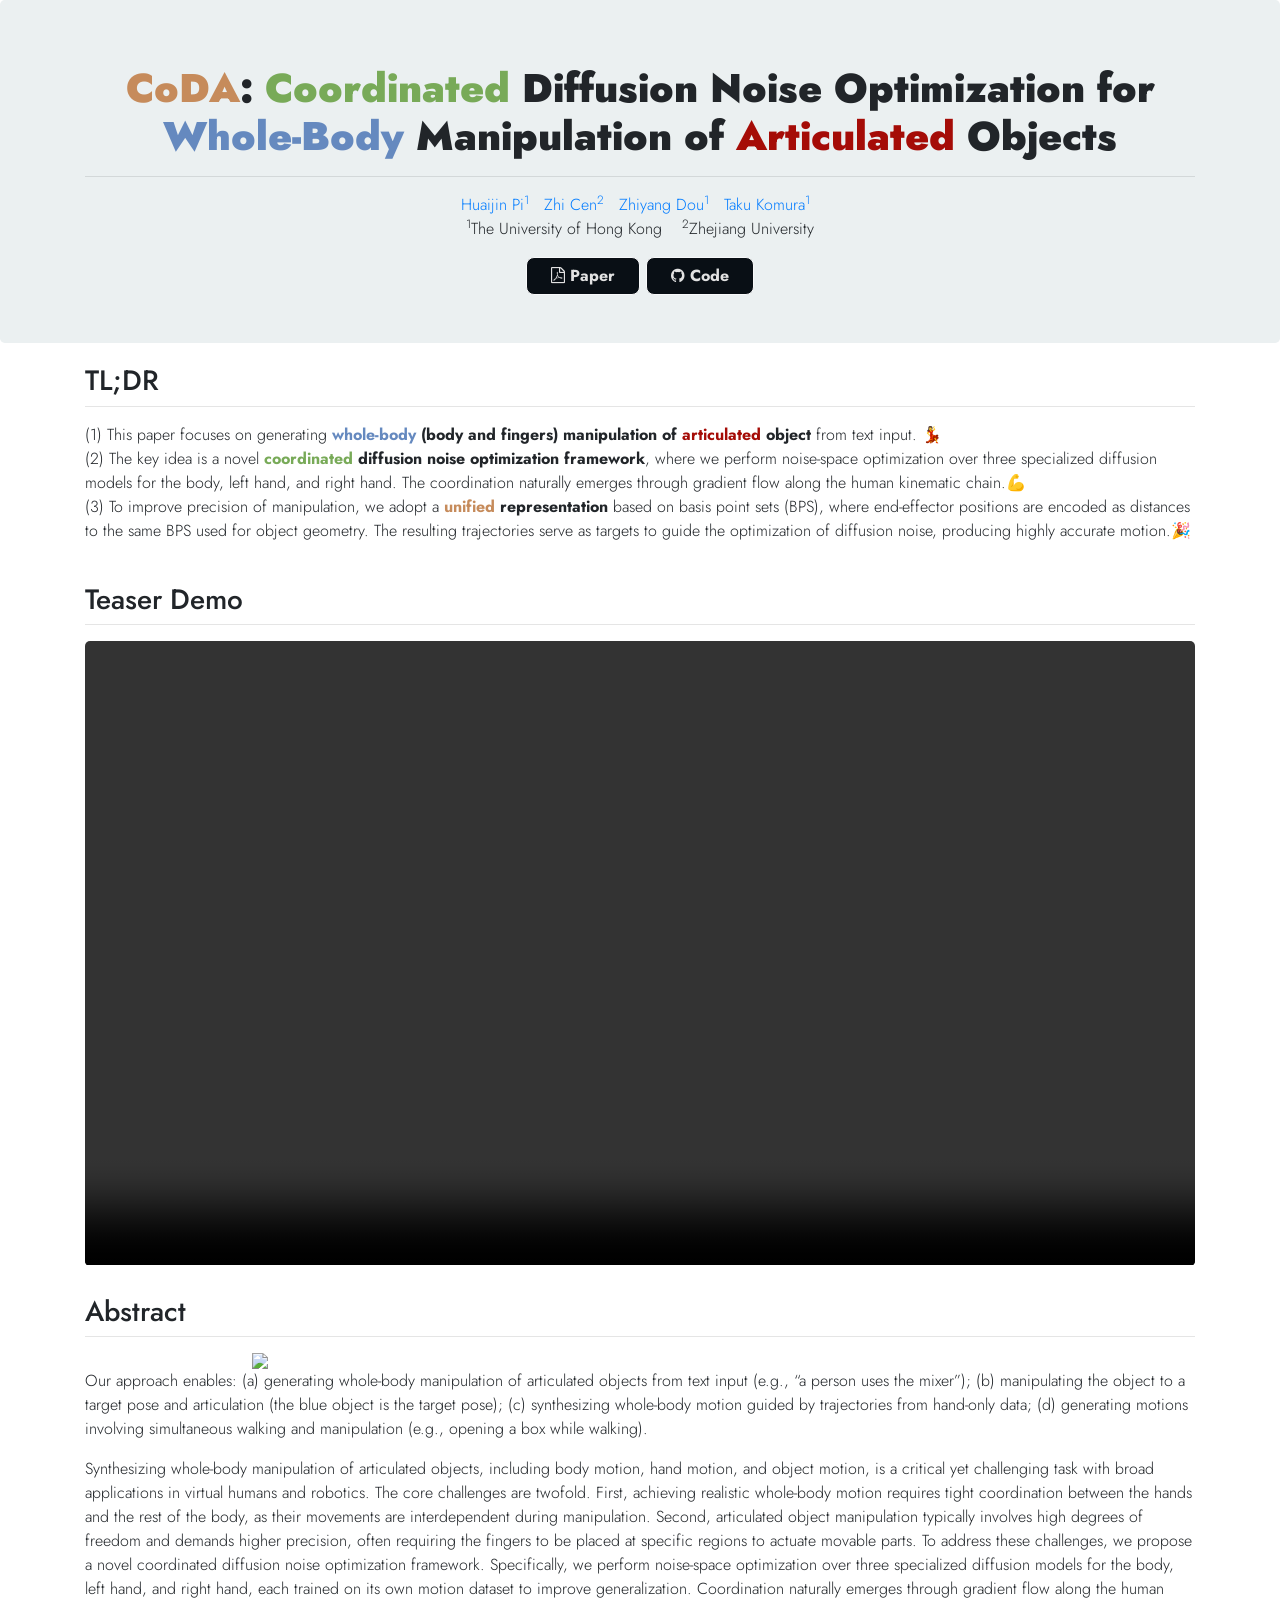
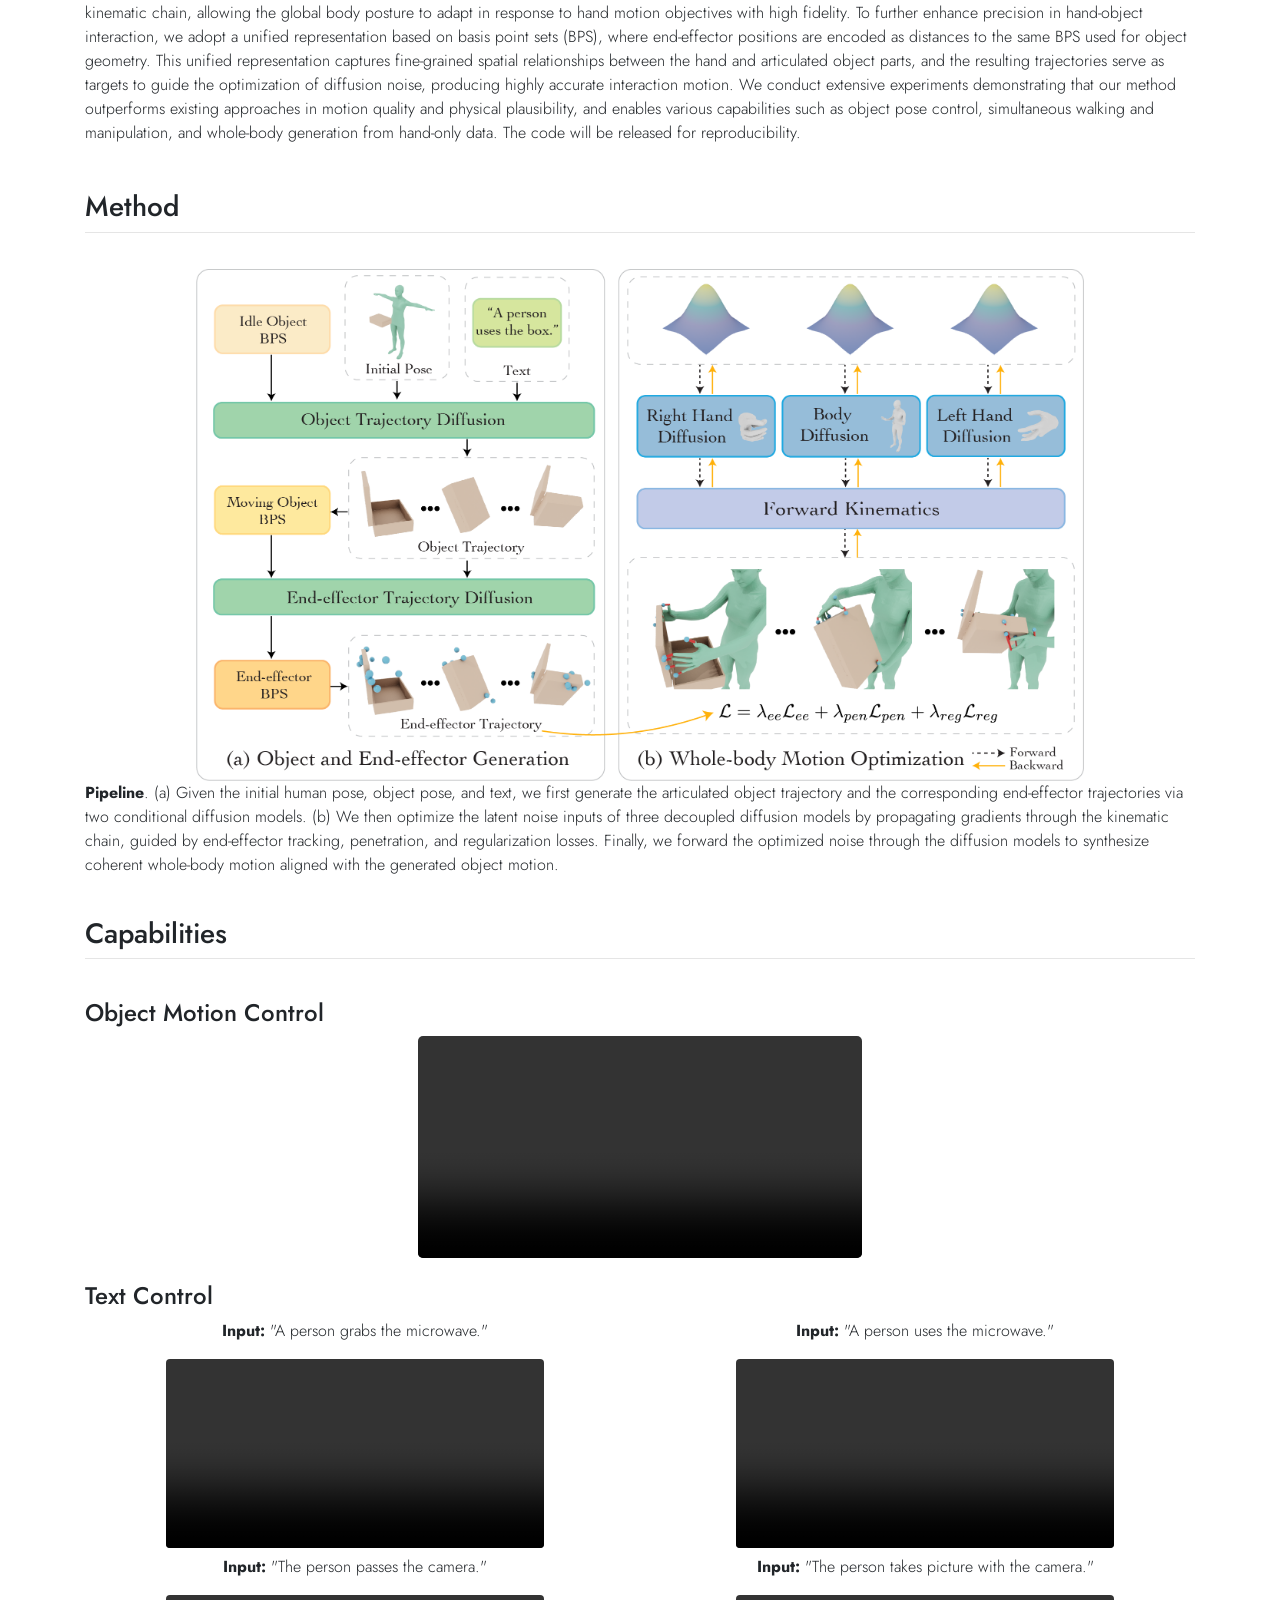
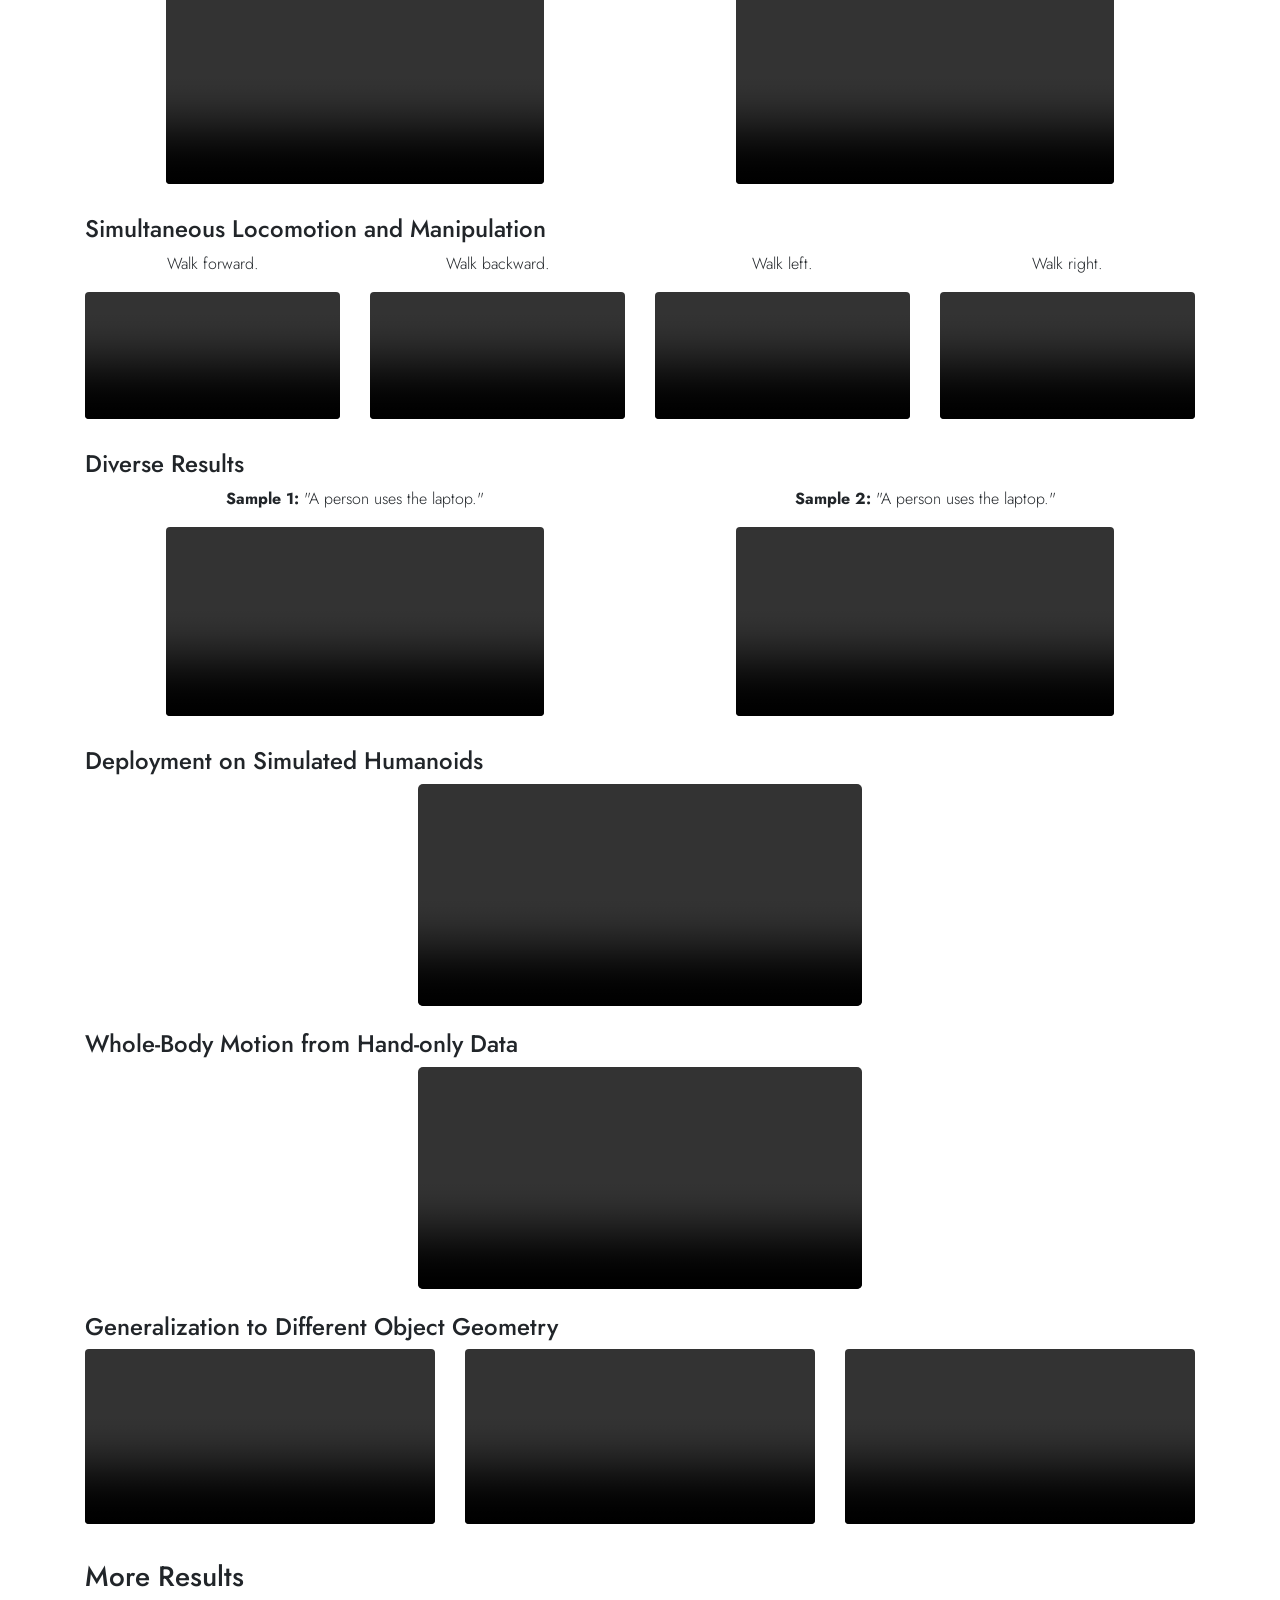
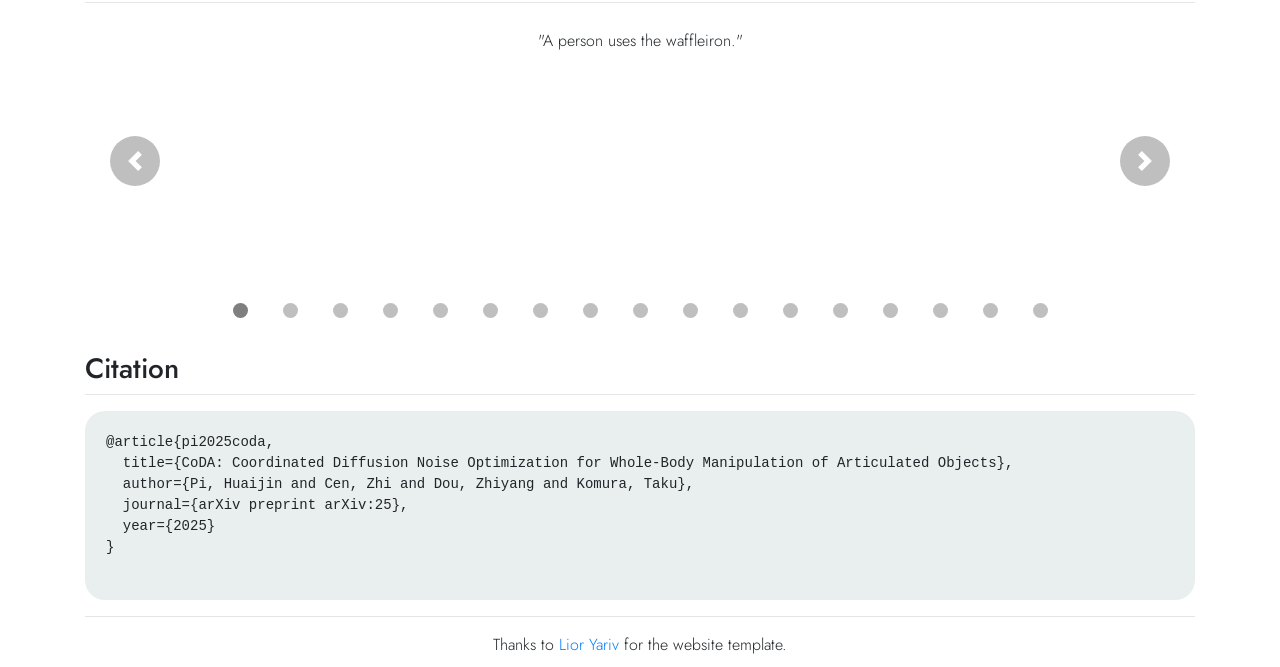
==== commit ab40f2ac: "update coda" ====
--- a/page/CoDA/index.html
+++ b/page/CoDA/index.html
@@ -310,7 +310,7 @@
               <h3>TL;DR</h3>
               <hr style="margin-top: 0px" />
               <p class="text-left">
-                (1) This paper focuses on generating <strong><span style="color: #6589bf">whole-body</span> 
+                (1) This paper focuses on generating <strong><span style="color: #6589bf">whole-body</span> (body and fingers)
                     manipulation of <span style="color:#a50c07">articulated</span> object</strong> from text input. 💃 <br>
                 (2) The key idea is a novel <strong>
                   <span style="color: #78aa58">coordinated</span> diffusion noise optimization framework</strong>,
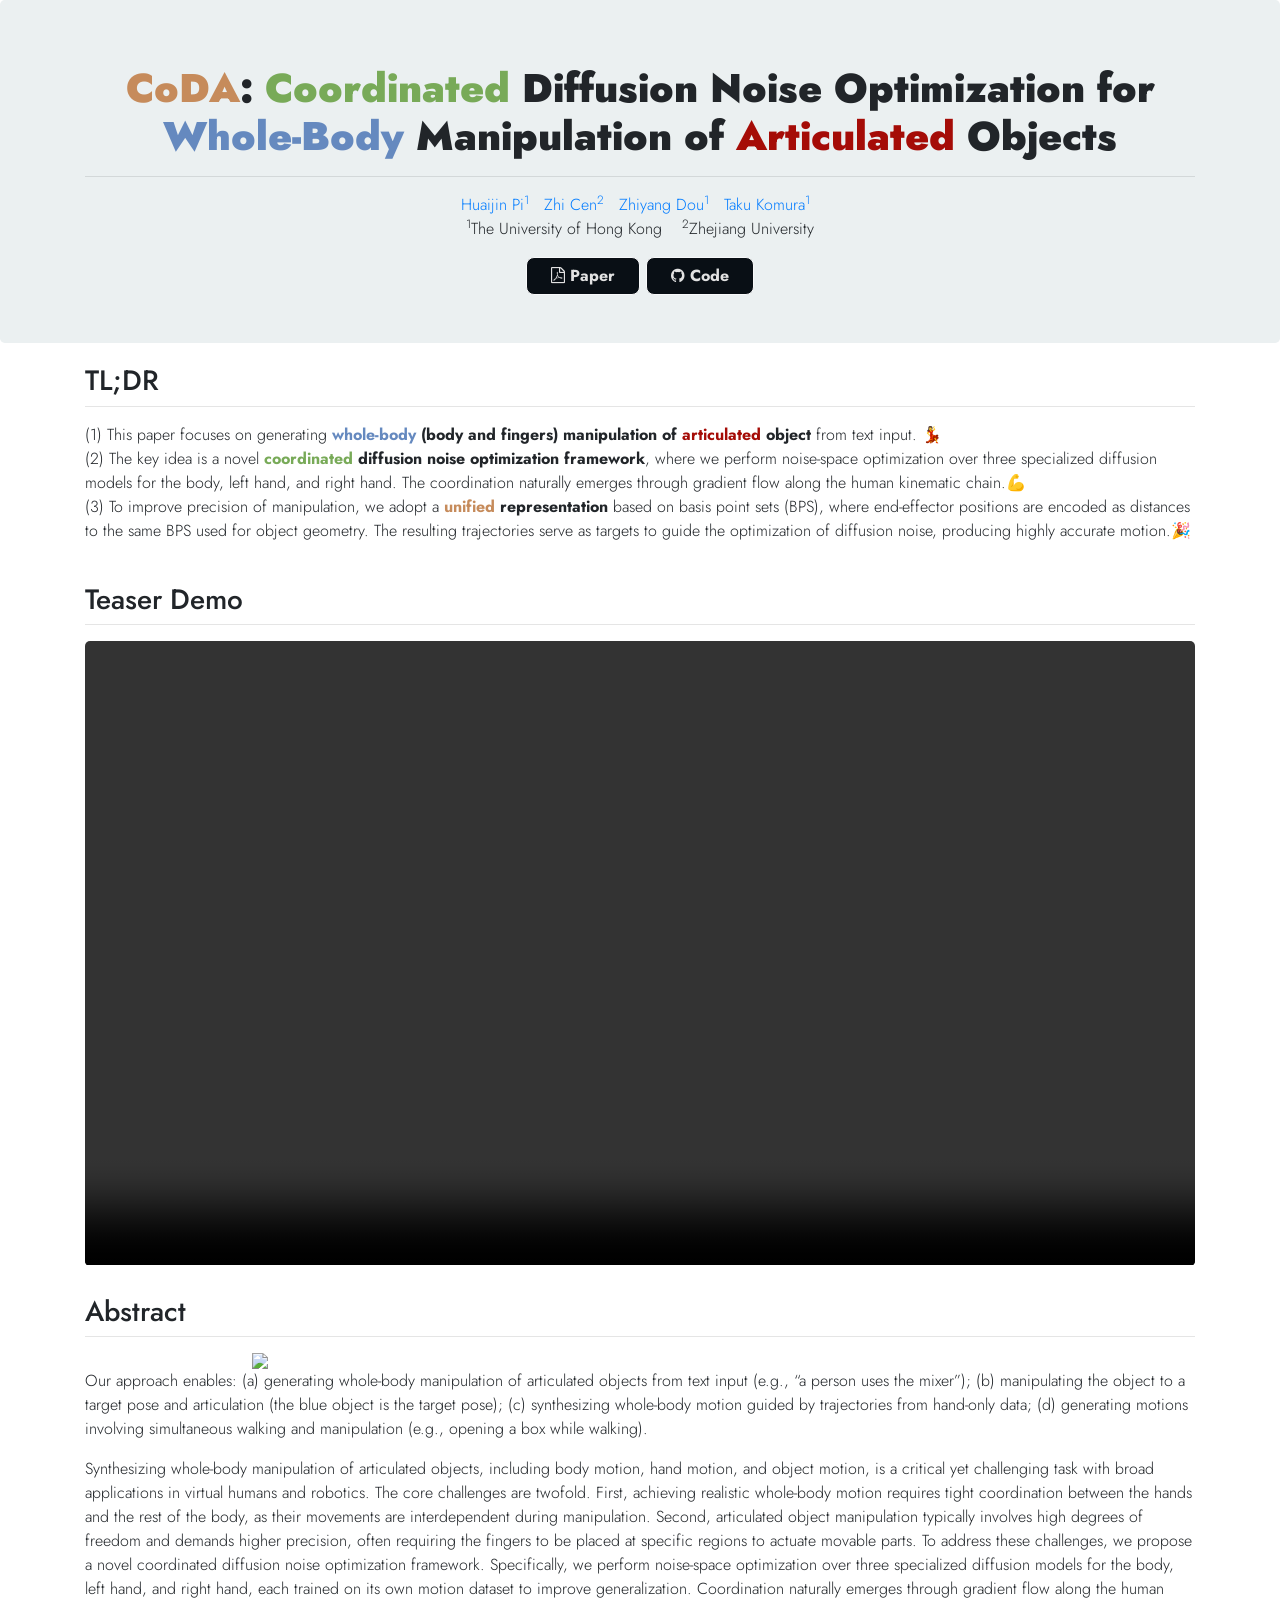
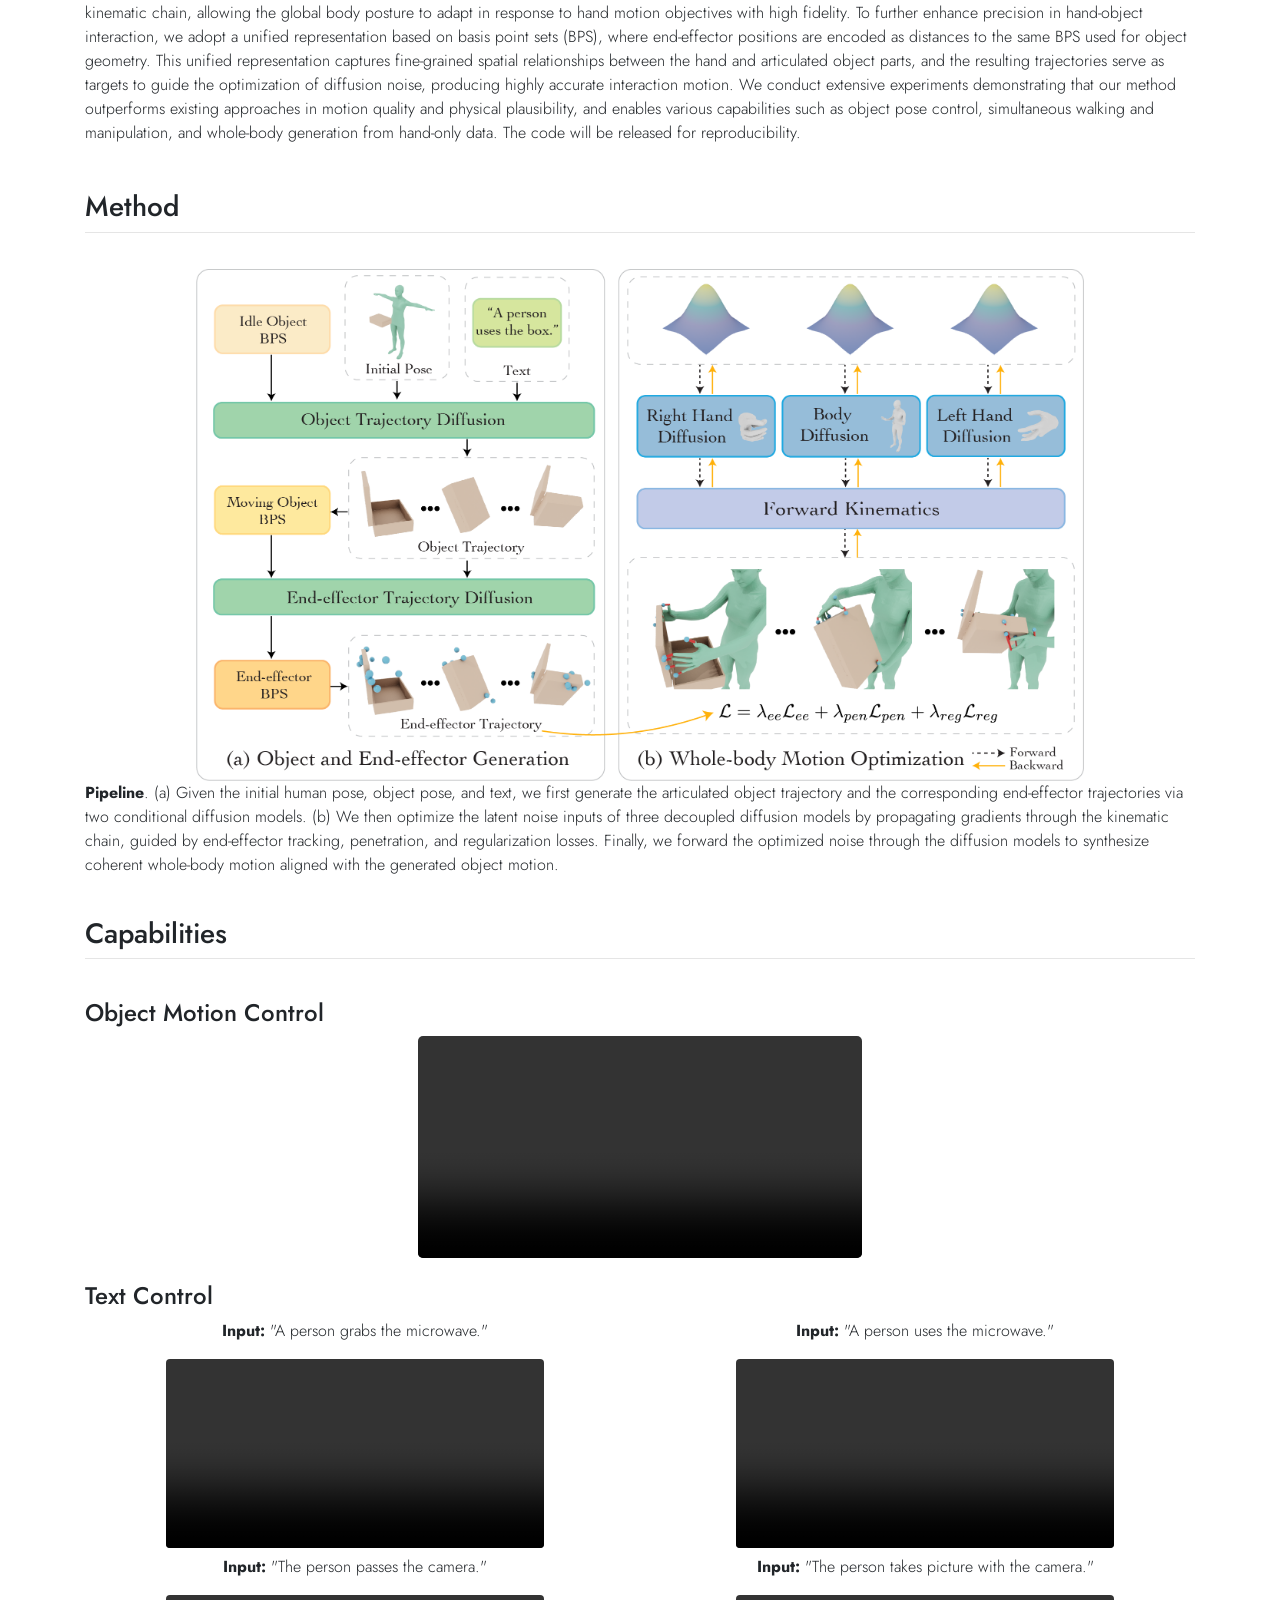
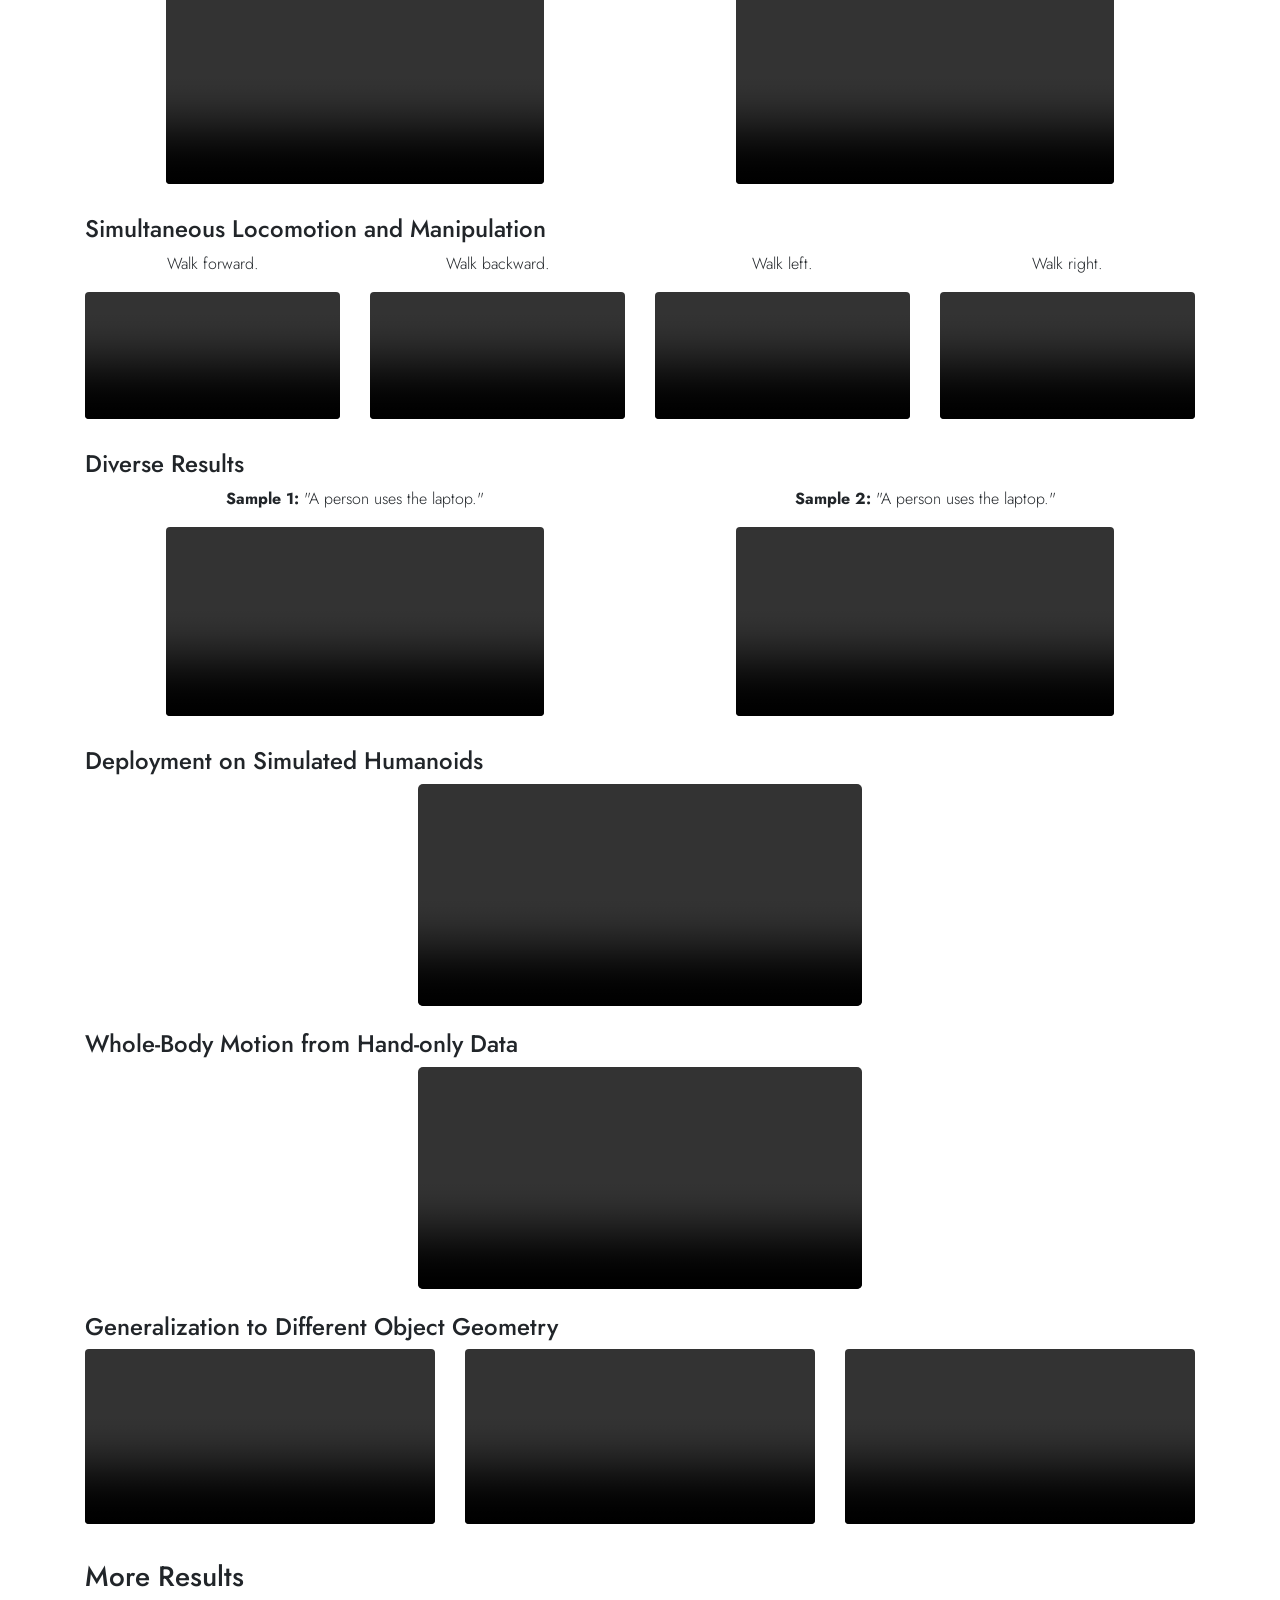
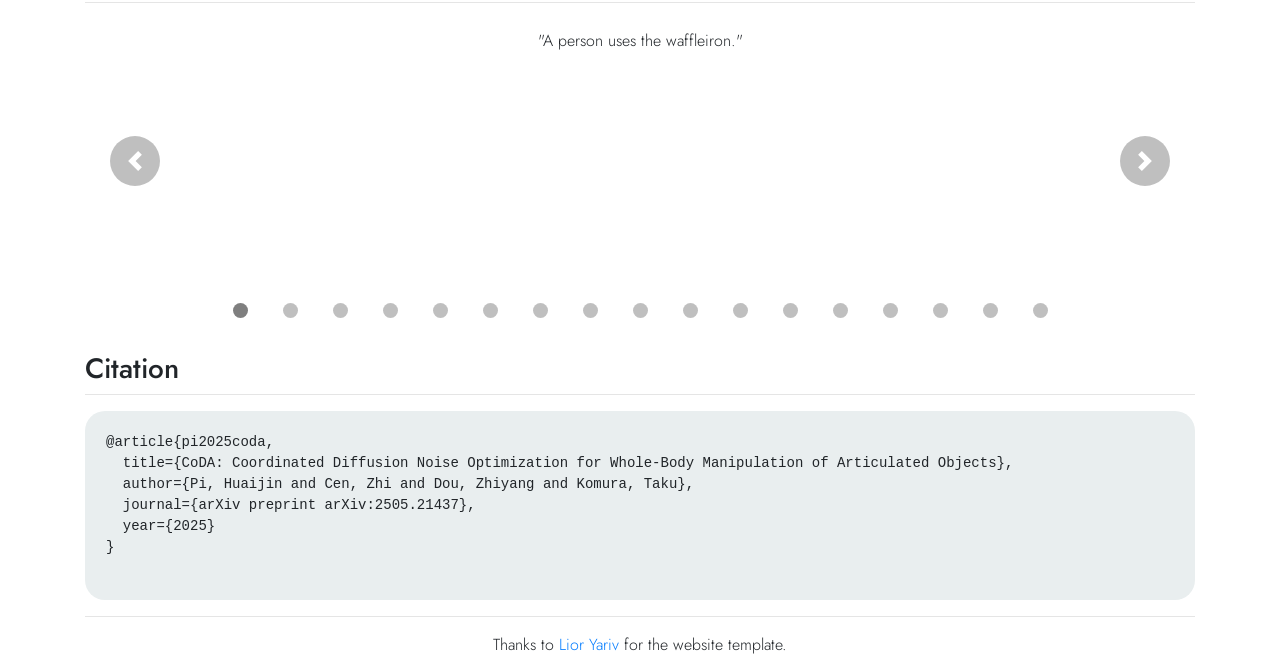
==== commit 468384eb: "update coda bibtex" ====
--- a/page/CoDA/index.html
+++ b/page/CoDA/index.html
@@ -266,7 +266,6 @@
                                 <span style="color:#a50c07">Articulated</span> Objects
                             </b>
                         </h1>
-                        <!-- <h4 style="color:#5a6268;">Arxiv 2024</h4> -->
                         <hr>
                         <a href="https://phj128.github.io" target="_blank">Huaijin Pi<sup>1</sup> </a> 
                         <a href="https://anitacen.github.io/" target="_blank">Zhi Cen<sup>2</sup> </a> 
@@ -280,7 +279,7 @@
                         <div class="row justify-content-center">
                             <div class="column">
                                 <p class="mb-5">
-                                    <a class="btn btn-large btn-light" href=""
+                                    <a class="btn btn-large btn-light" href="https://arxiv.org/abs/2505.21437"
                                         role="button" target="_blank">
                                         <i class="fa fa-file-pdf-o"></i>
                                         <b>Paper</b>
@@ -869,7 +868,7 @@
 <code>@article{pi2025coda,
   title={CoDA: Coordinated Diffusion Noise Optimization for Whole-Body Manipulation of Articulated Objects},
   author={Pi, Huaijin and Cen, Zhi and Dou, Zhiyang and Komura, Taku},
-  journal={arXiv preprint arXiv:25},
+  journal={arXiv preprint arXiv:2505.21437},
   year={2025}
 }</code>
                 </pre>
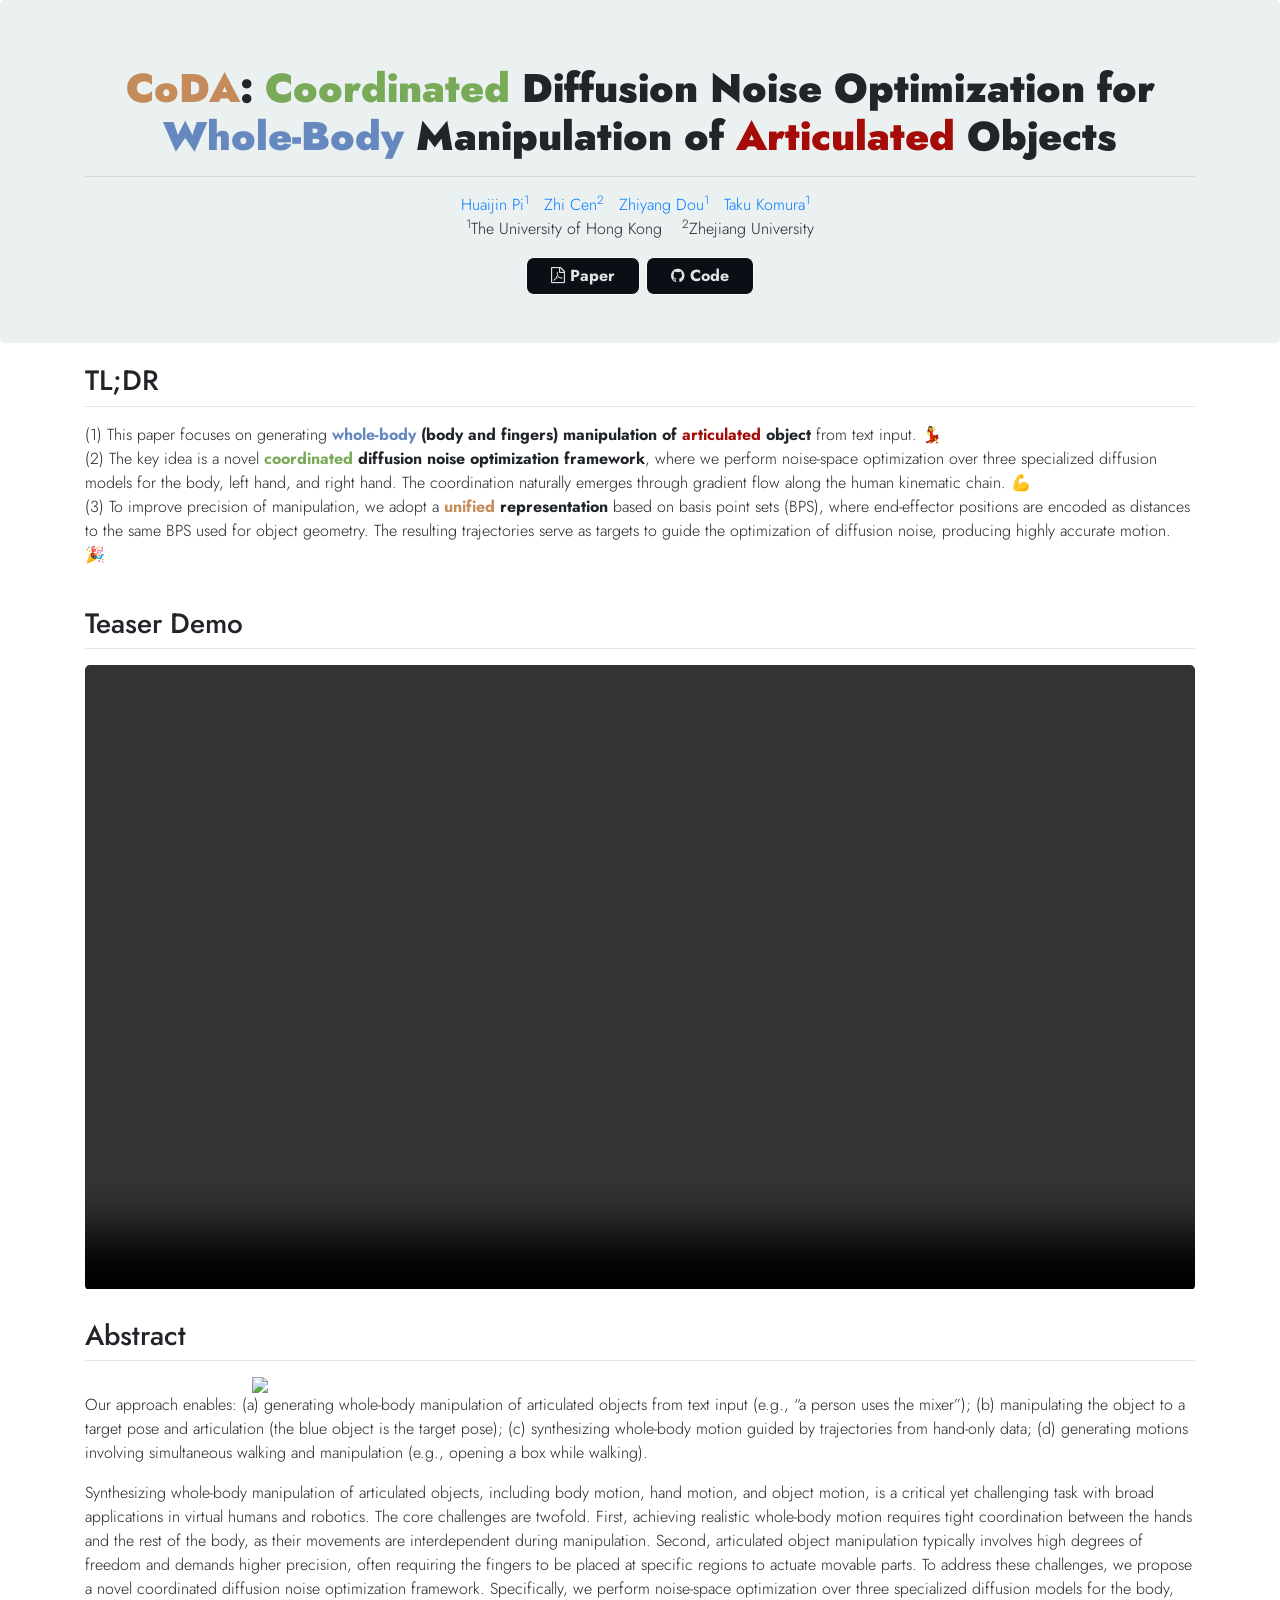
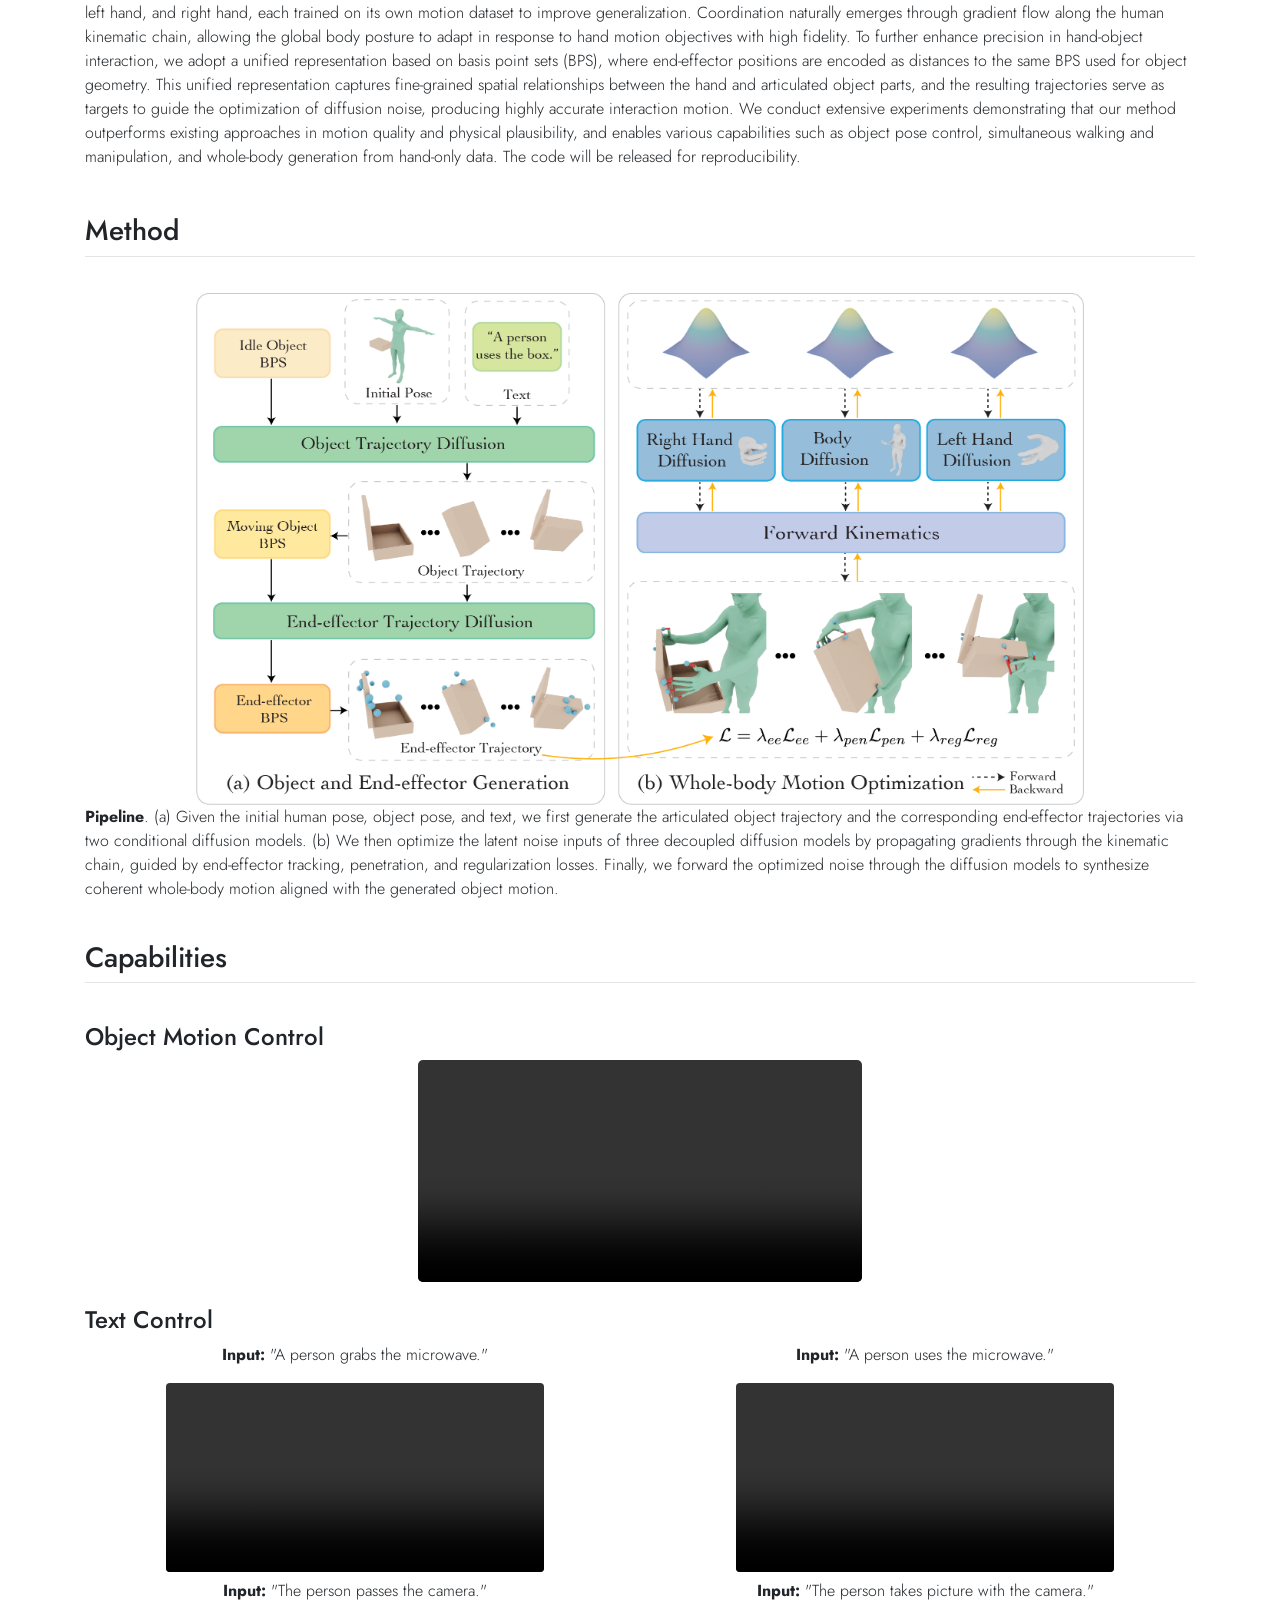
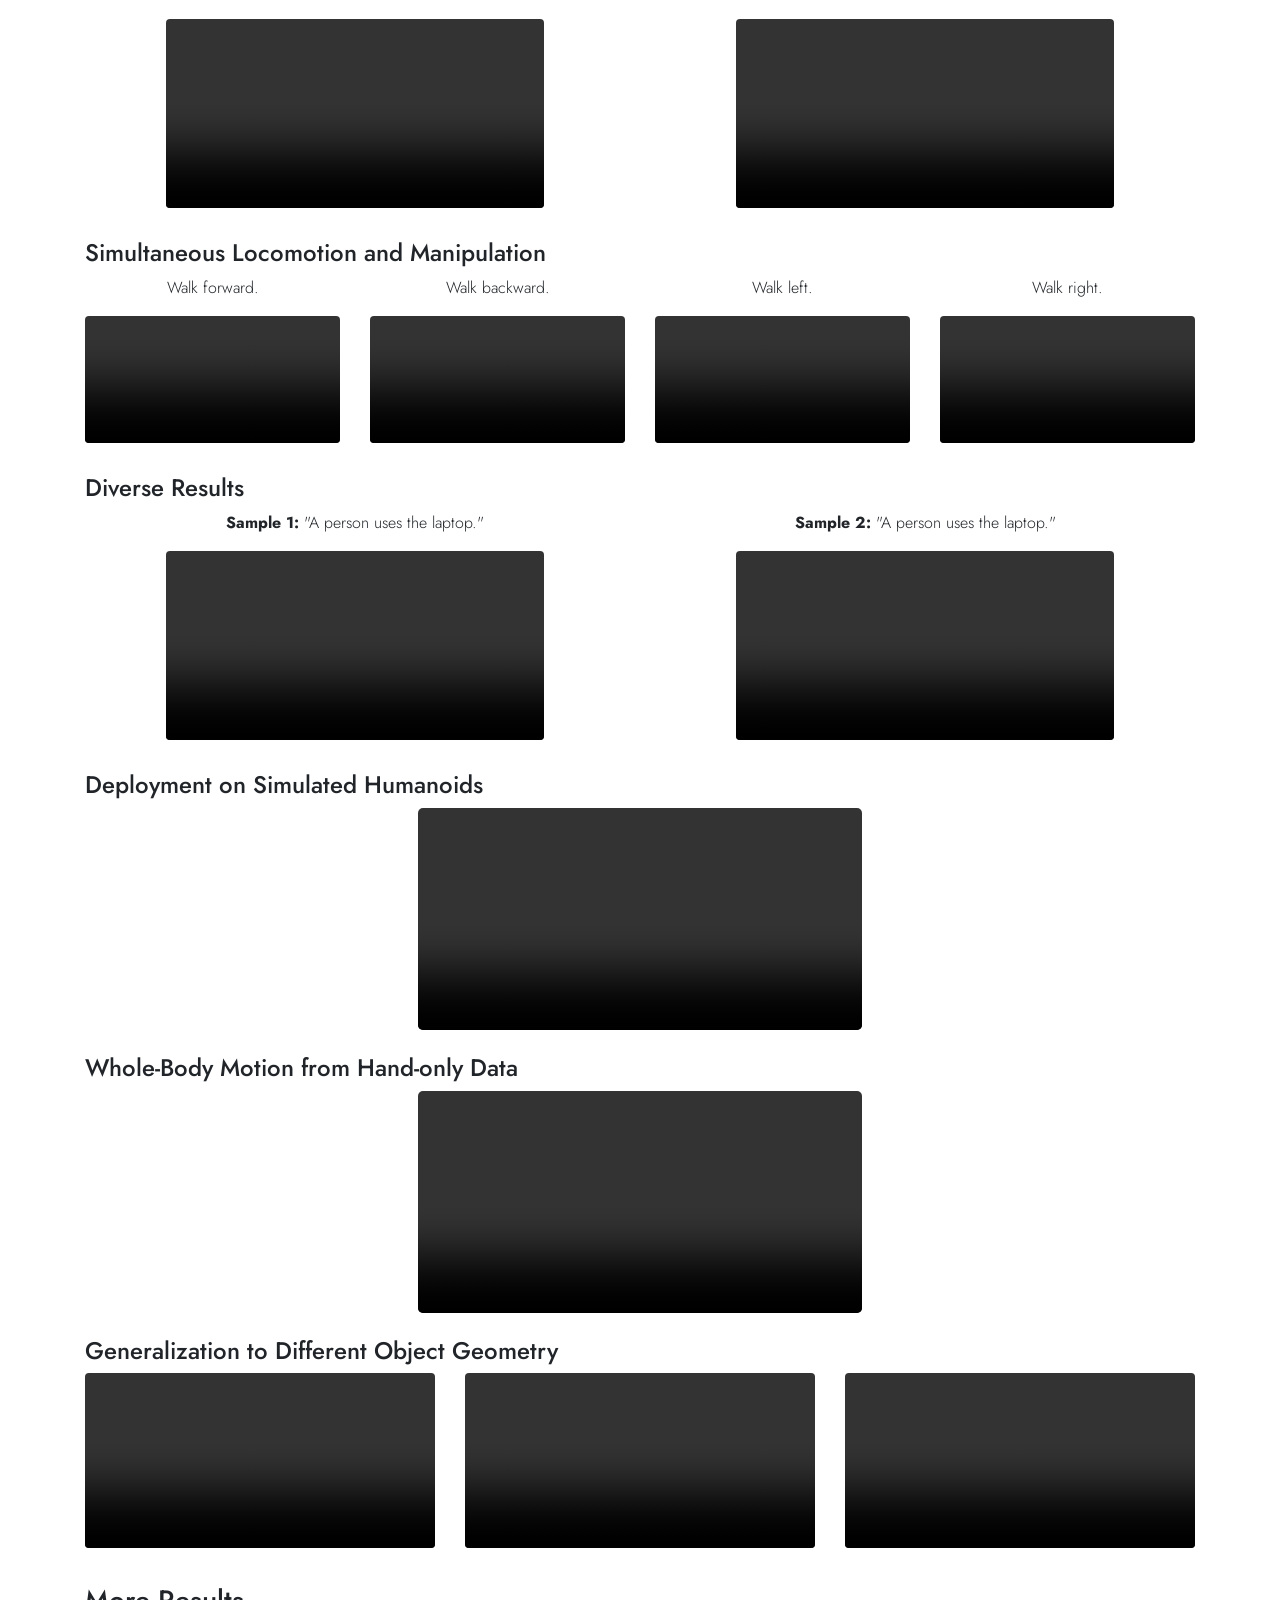
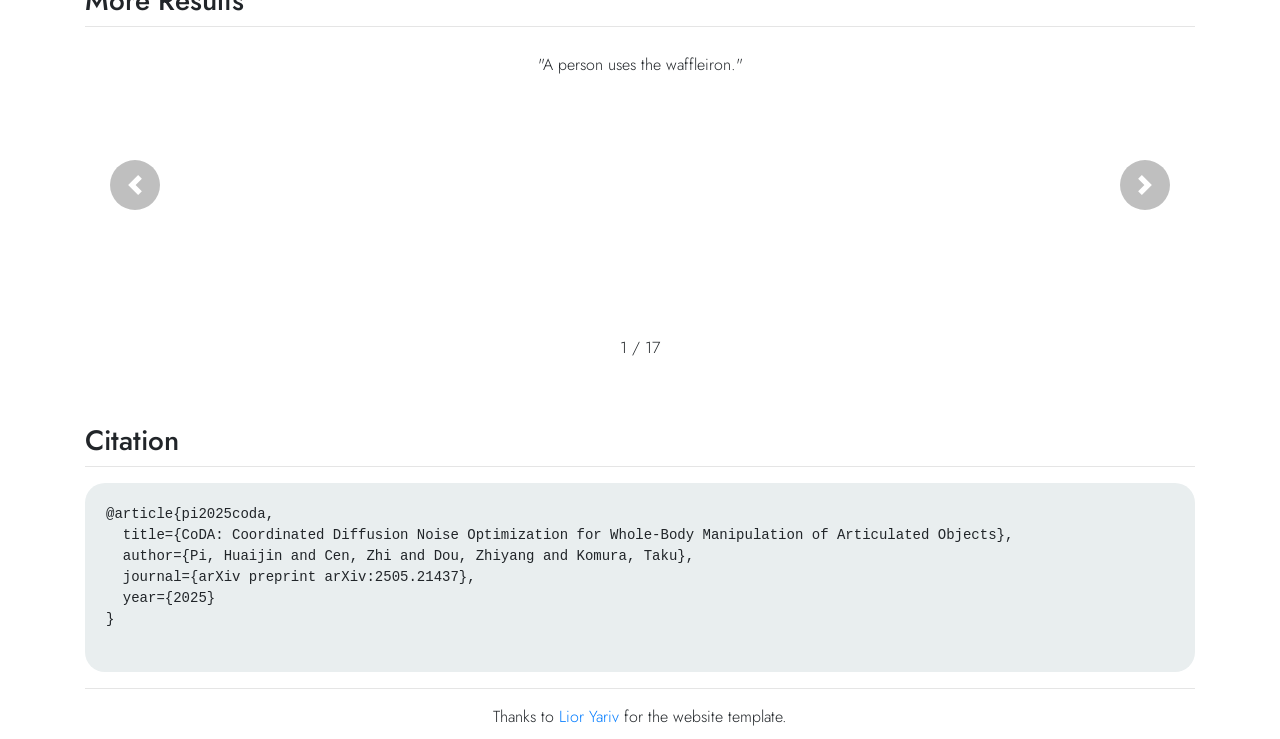
==== commit cd592f1d: "update coda page" ====
--- a/page/CoDA/index.html
+++ b/page/CoDA/index.html
@@ -239,6 +239,11 @@
 
         .a1x1demo {
             aspect-ratio: 1600/1672;
+        }
+
+        /* too many dots, makes page have bottom scrollbar. so remove dots */
+        .carousel-indicators {
+            display: none !important;
         }
     </style>
     <script>
@@ -314,9 +319,9 @@
                 (2) The key idea is a novel <strong>
                   <span style="color: #78aa58">coordinated</span> diffusion noise optimization framework</strong>,
                   where we perform noise-space optimization over three specialized diffusion models for the body, left hand, and right hand.
-                The coordination naturally emerges through gradient flow along the human kinematic chain.💪<br>
+                The coordination naturally emerges through gradient flow along the human kinematic chain. 💪<br>
                 (3) To improve precision of manipulation, we adopt a <strong><span style="color: #c68b5b">unified</span> representation</strong> based on basis point sets (BPS), where end-effector positions are encoded as distances to the same BPS used for object geometry. 
-                The resulting trajectories serve as targets to guide the optimization of diffusion noise, producing highly accurate motion.🎉
+                The resulting trajectories serve as targets to guide the optimization of diffusion noise, producing highly accurate motion. 🎉
               </p>
             </div>
           </div>
@@ -849,6 +854,7 @@
                             <span class="sr-only">Next</span>
                         </a>
                     </div>
+                    <p id="carousel-index" class="text-center mt-2">1 / 17</p>
                 </div>
             </div>
         </div>
@@ -883,6 +889,20 @@
         for the website template.
     </footer>
 
+<script>
+    $(document).ready(function () {
+      var totalItems = $('#bkgdCarousel .carousel-item').length;
+  
+      $('#bkgdCarousel').on('slide.bs.carousel', function (e) {
+        var nextIndex = $(e.relatedTarget).index() + 1;
+        $('#carousel-index').text(nextIndex + ' / ' + totalItems);
+      });
+  
+      // 初始化
+      $('#carousel-index').text('1 / ' + totalItems);
+    });
+  </script>
+
 </body>
 
 </html>
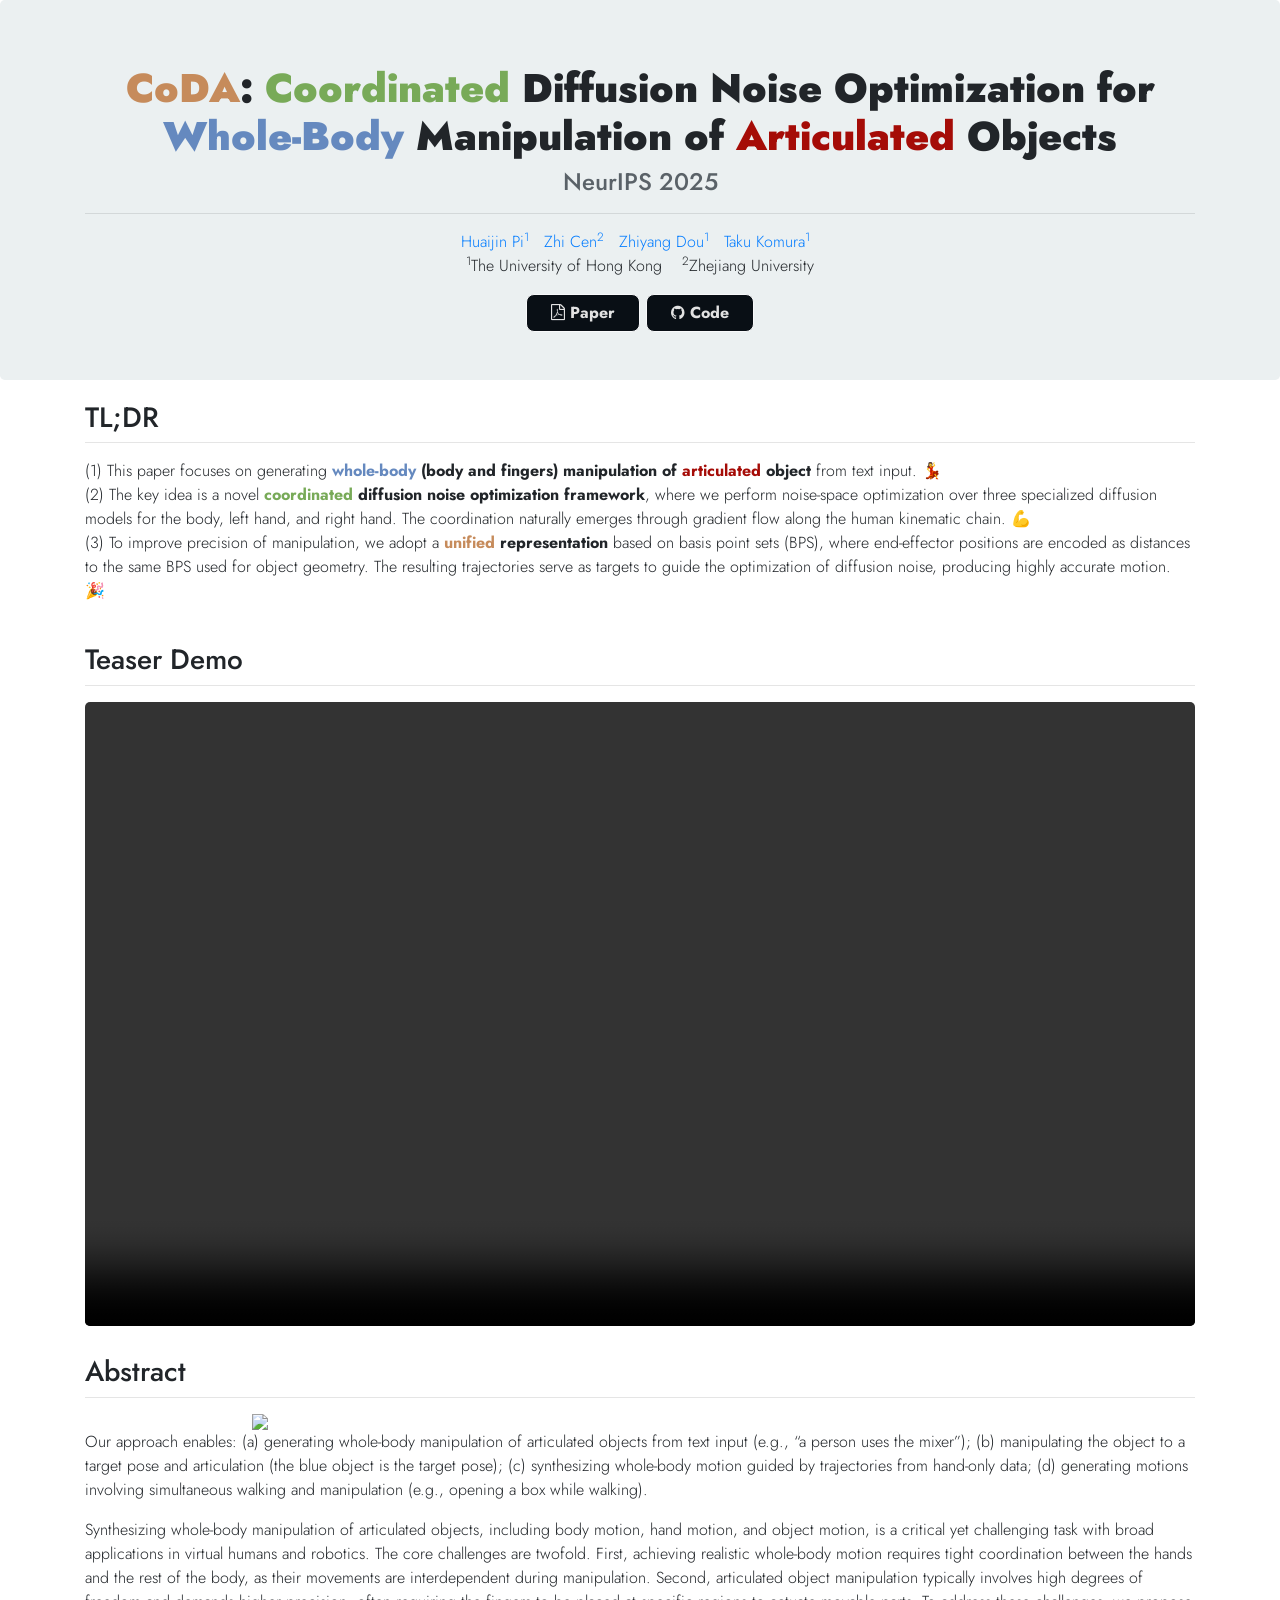
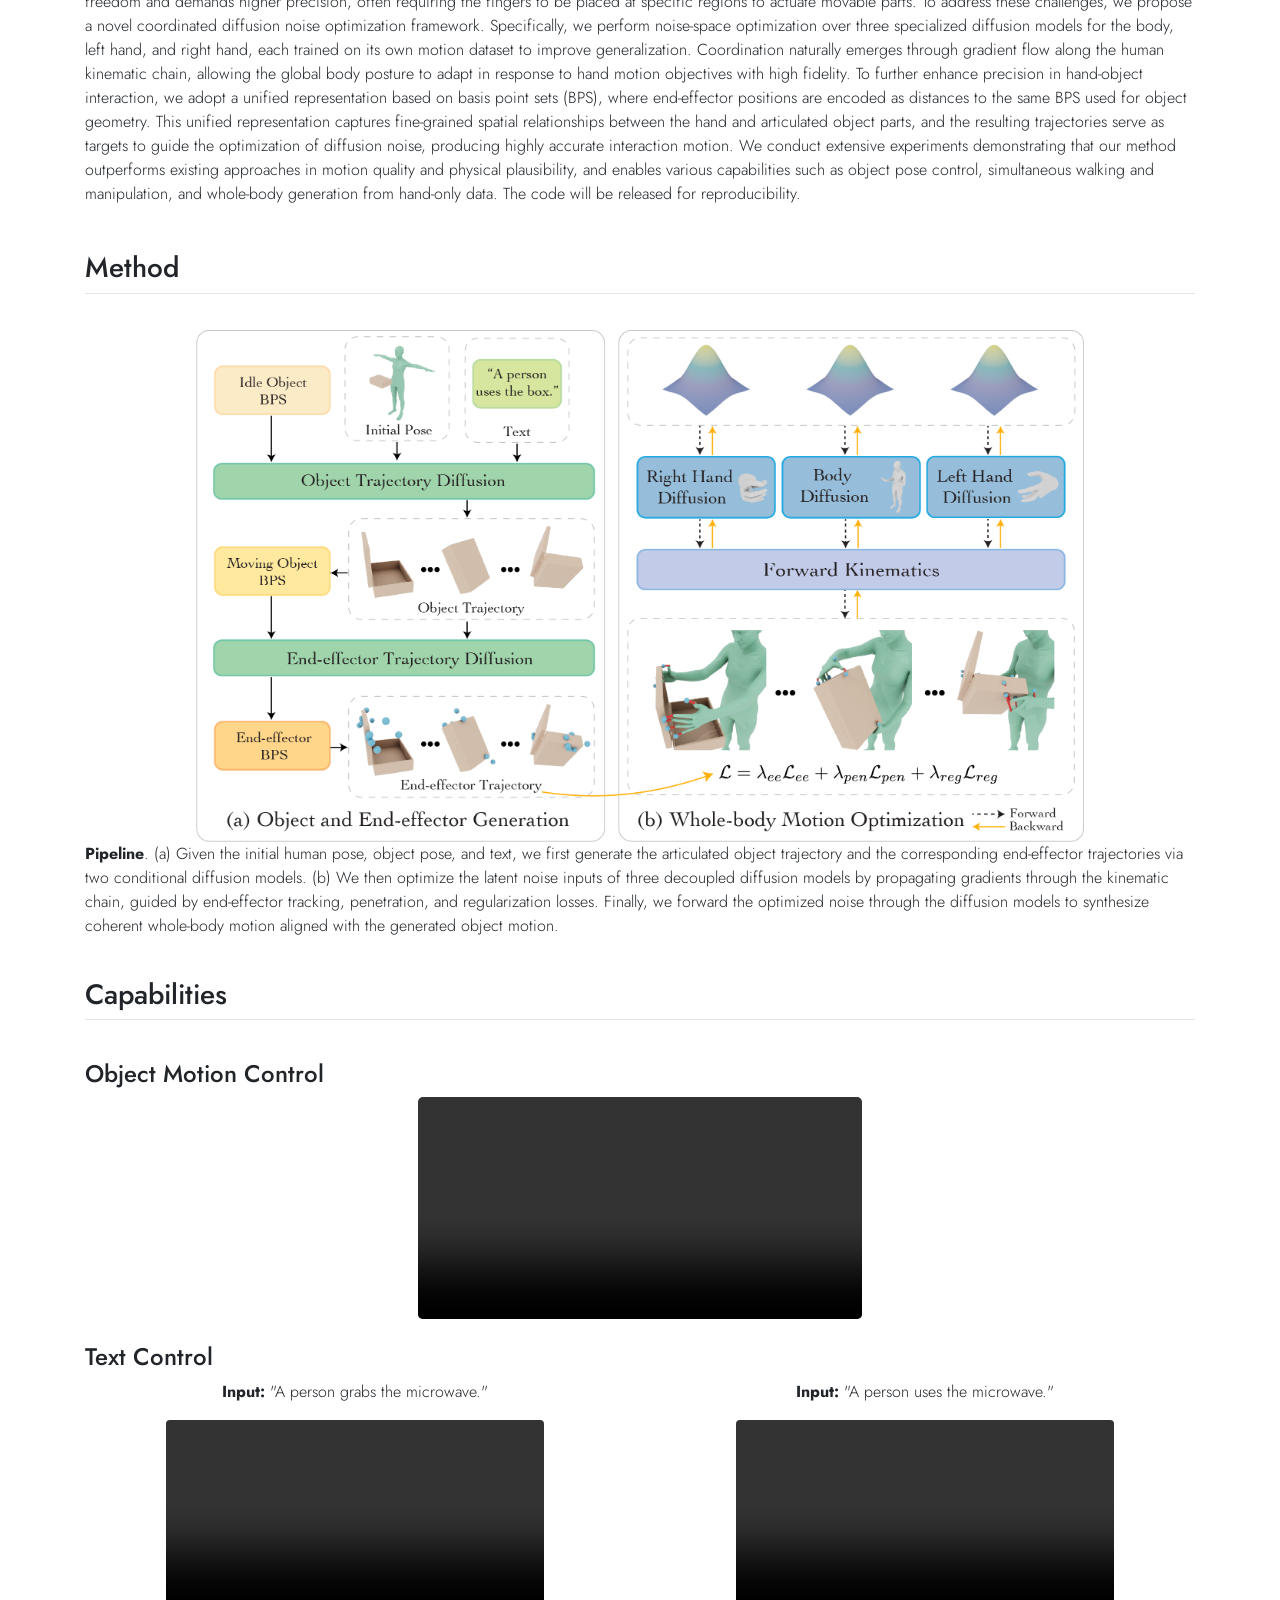
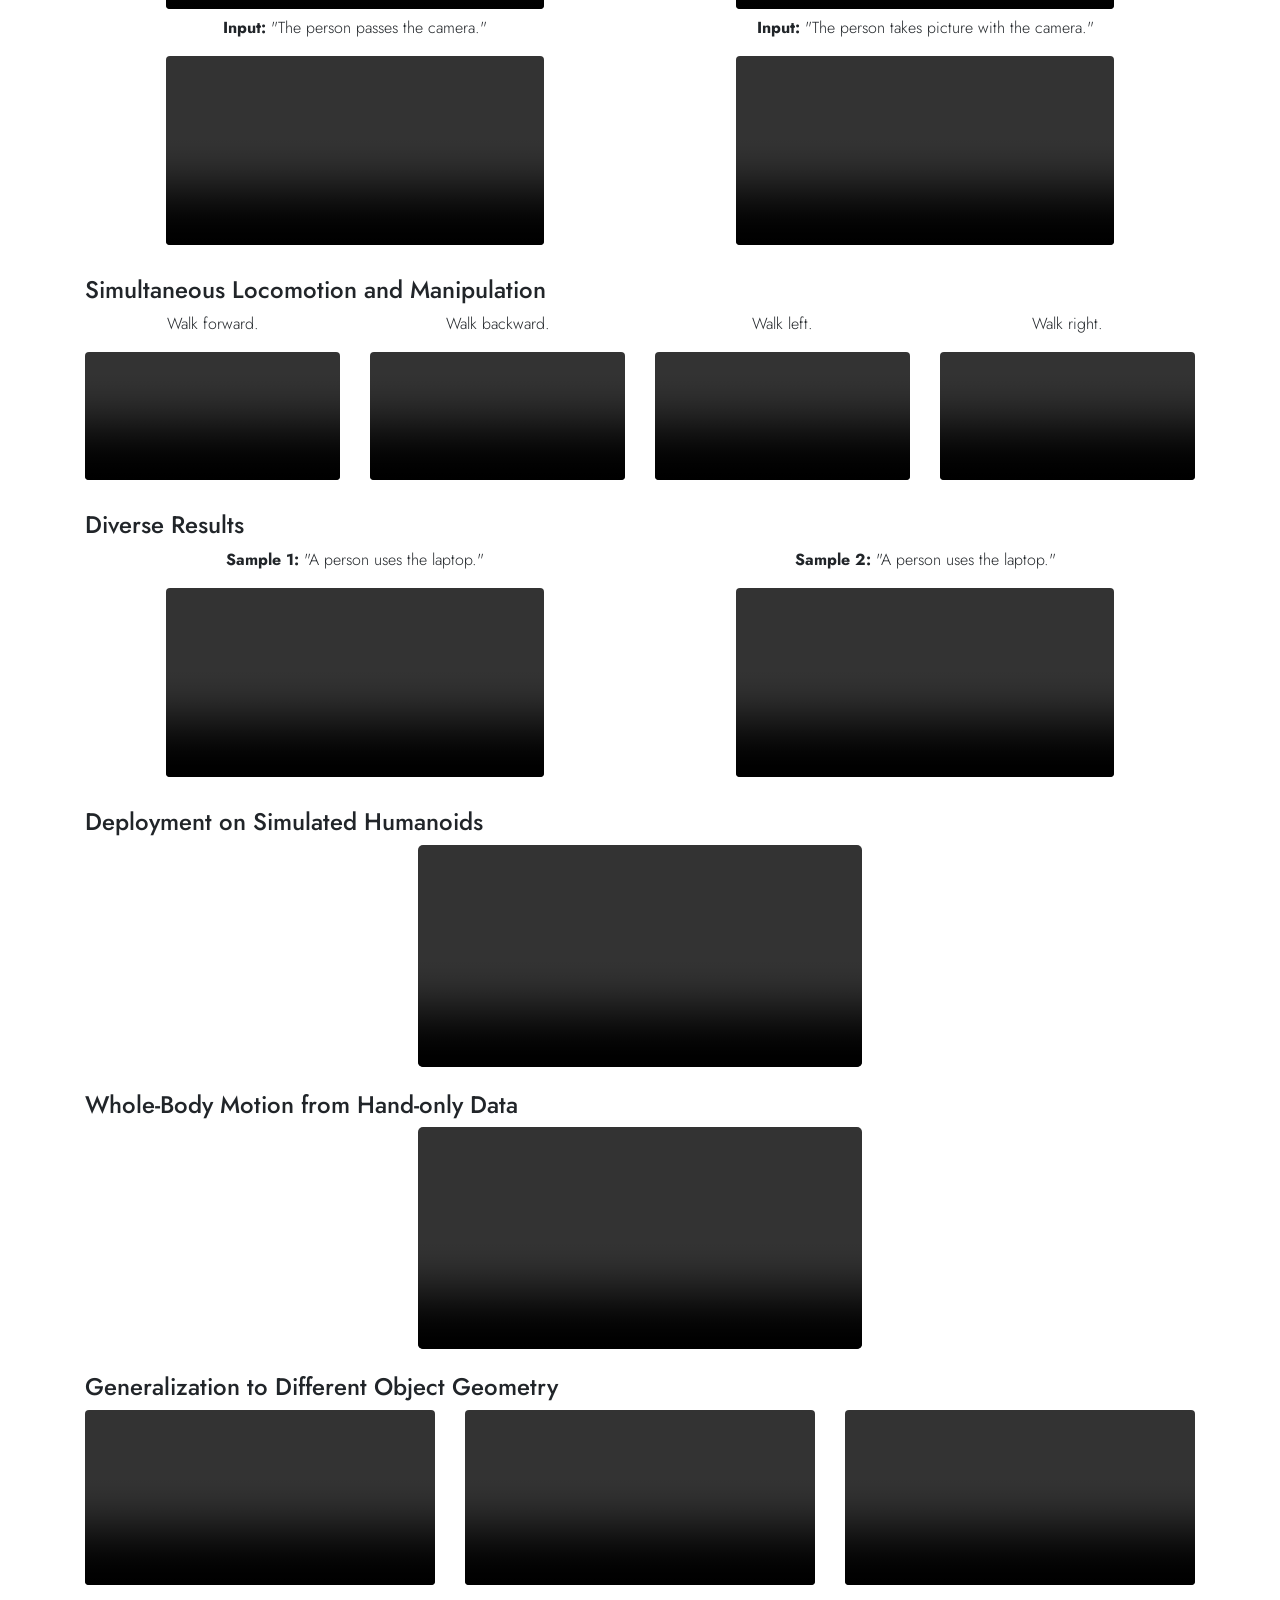
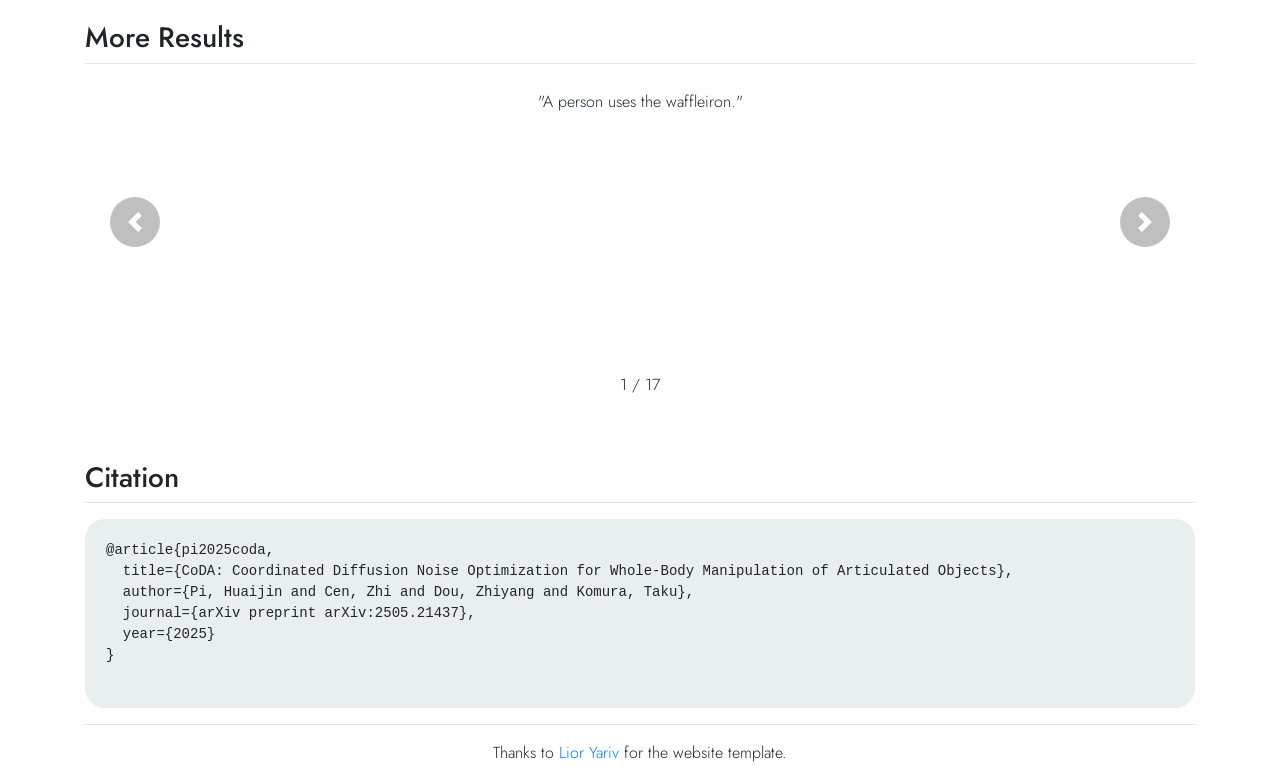
==== commit 6ade113c: "update neurips25" ====
--- a/page/CoDA/index.html
+++ b/page/CoDA/index.html
@@ -271,6 +271,7 @@
                                 <span style="color:#a50c07">Articulated</span> Objects
                             </b>
                         </h1>
+                        <h4 style="color:#5a6268;">NeurIPS 2025</h4>
                         <hr>
                         <a href="https://phj128.github.io" target="_blank">Huaijin Pi<sup>1</sup> </a> 
                         <a href="https://anitacen.github.io/" target="_blank">Zhi Cen<sup>2</sup> </a> 
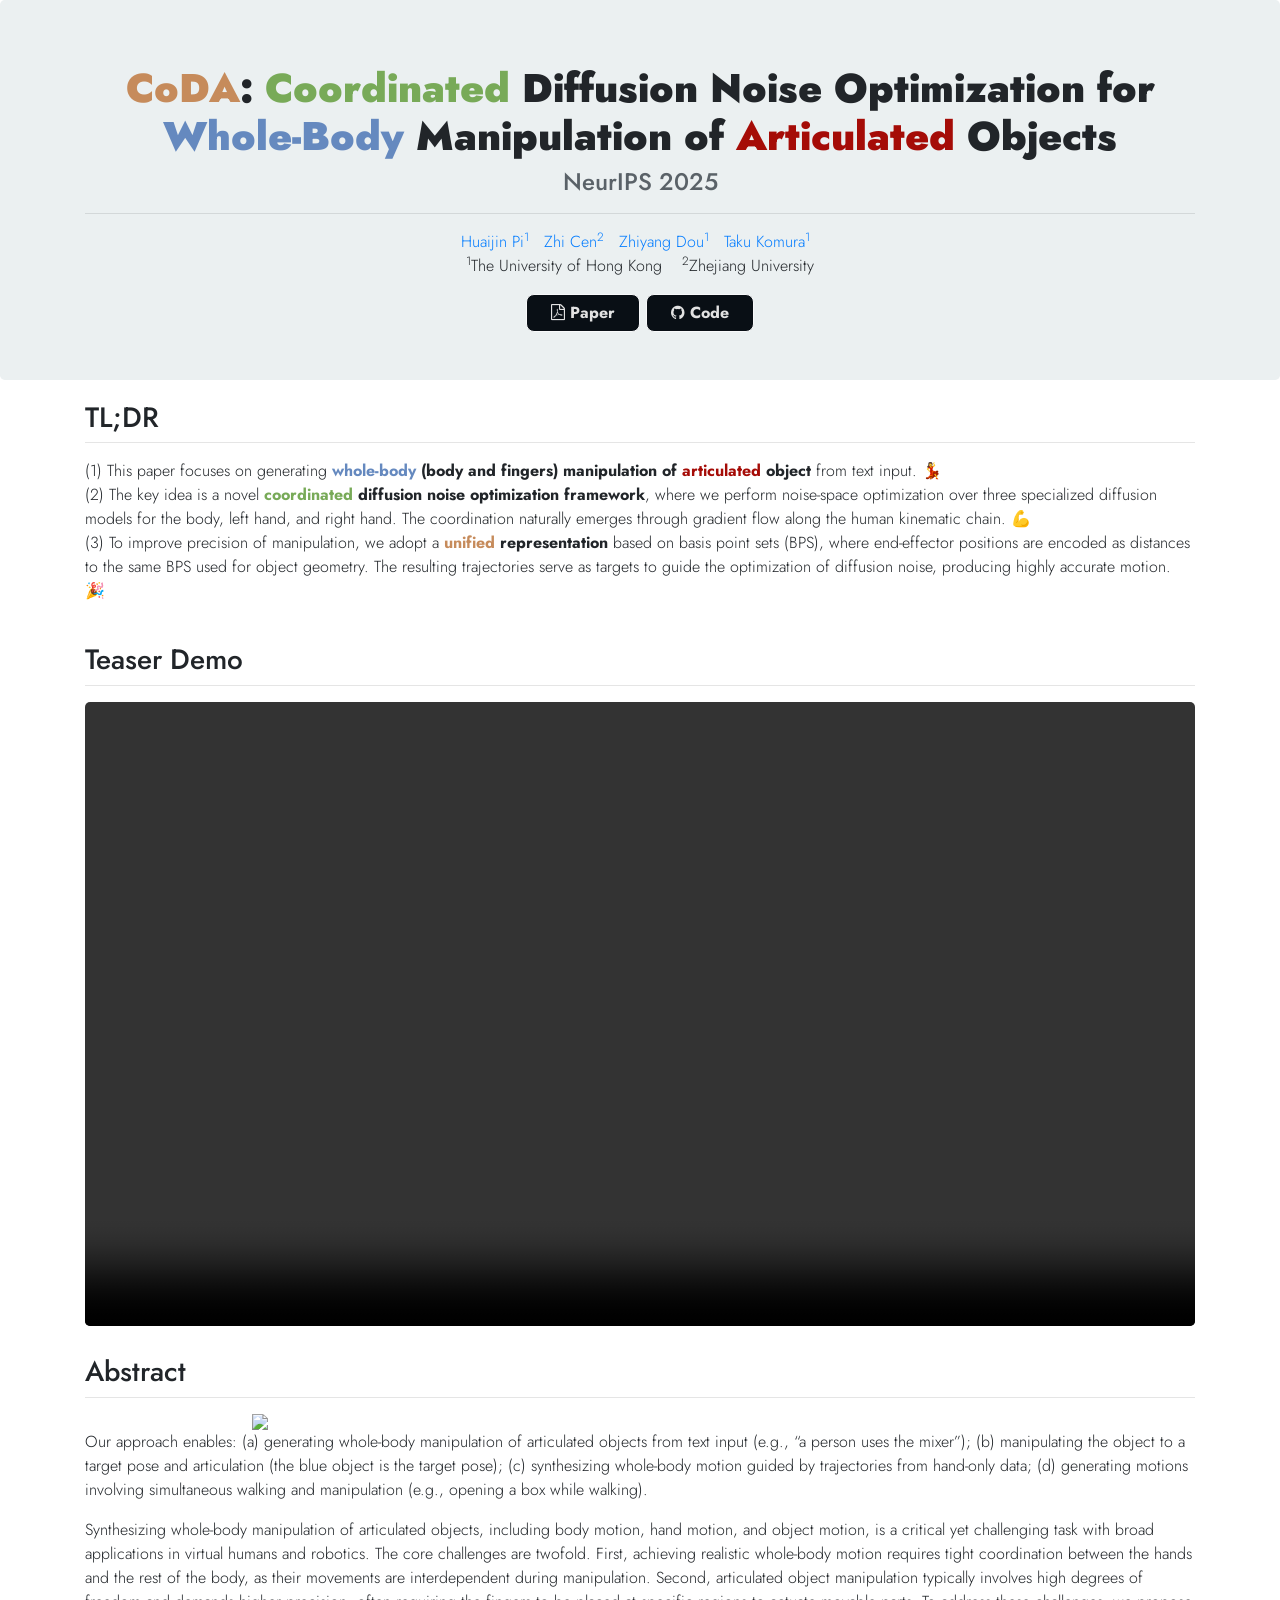
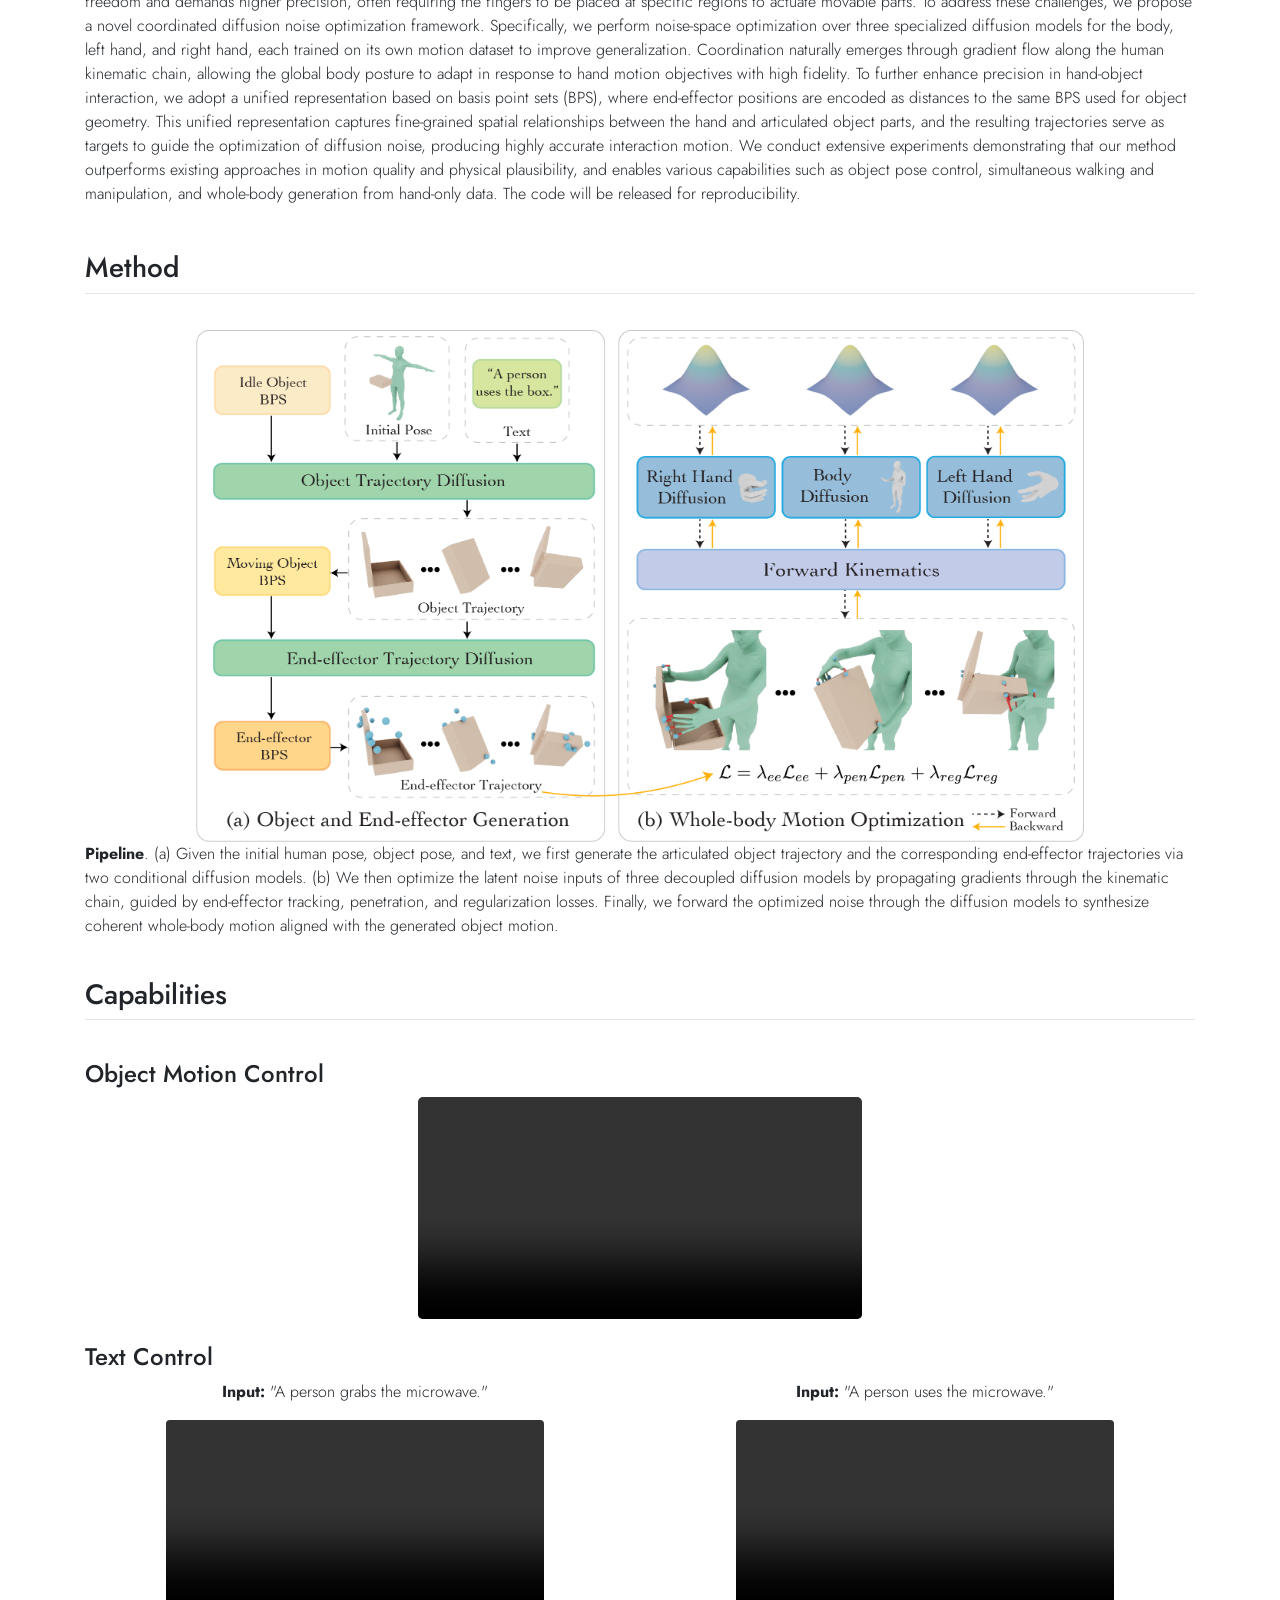
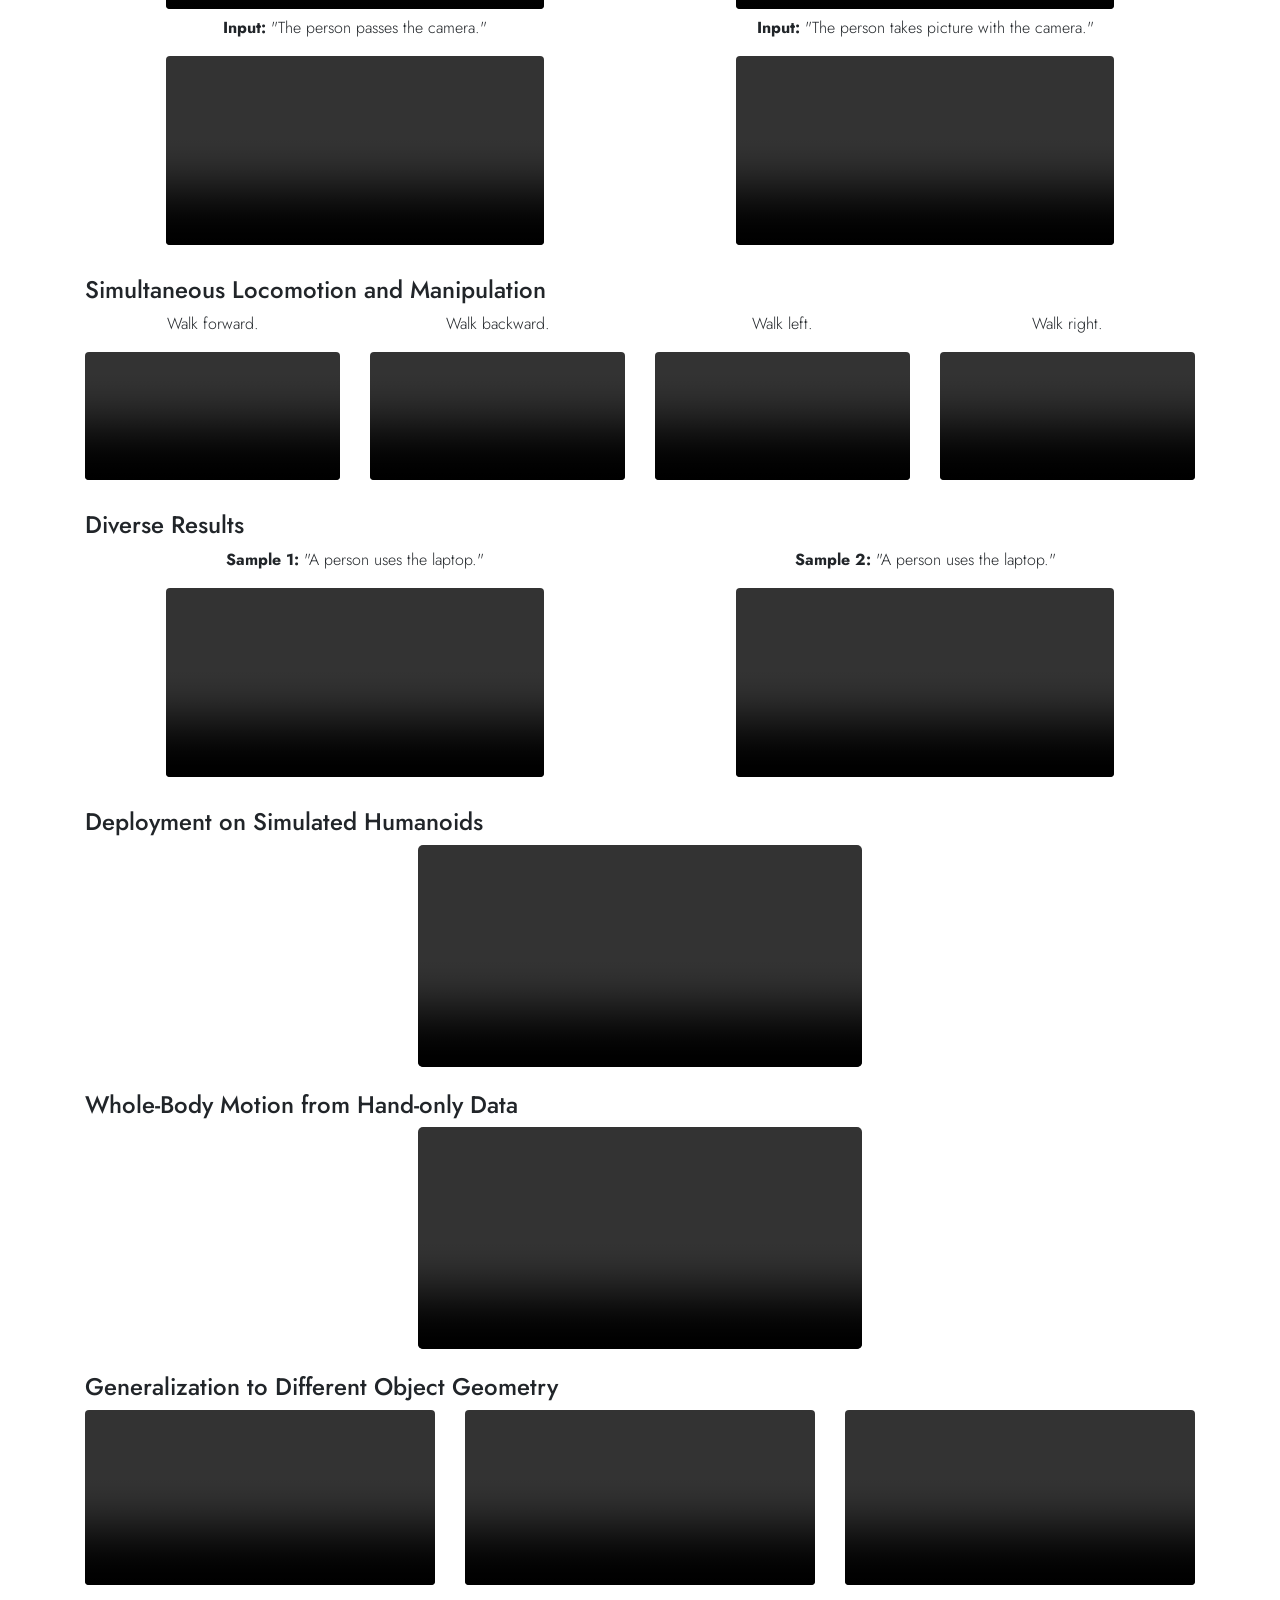
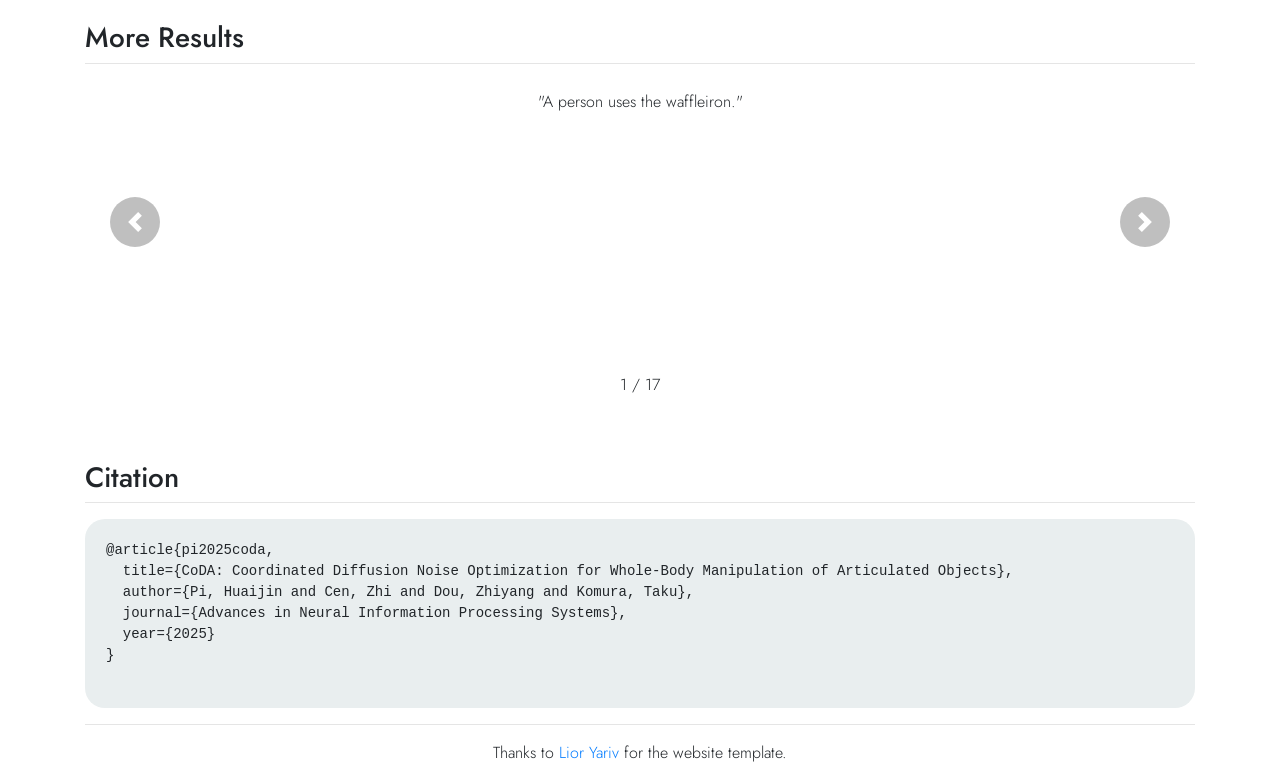
==== commit ee36e26b: "update" ====
--- a/page/CoDA/index.html
+++ b/page/CoDA/index.html
@@ -875,7 +875,7 @@
 <code>@article{pi2025coda,
   title={CoDA: Coordinated Diffusion Noise Optimization for Whole-Body Manipulation of Articulated Objects},
   author={Pi, Huaijin and Cen, Zhi and Dou, Zhiyang and Komura, Taku},
-  journal={arXiv preprint arXiv:2505.21437},
+  journal={Advances in Neural Information Processing Systems},
   year={2025}
 }</code>
                 </pre>
